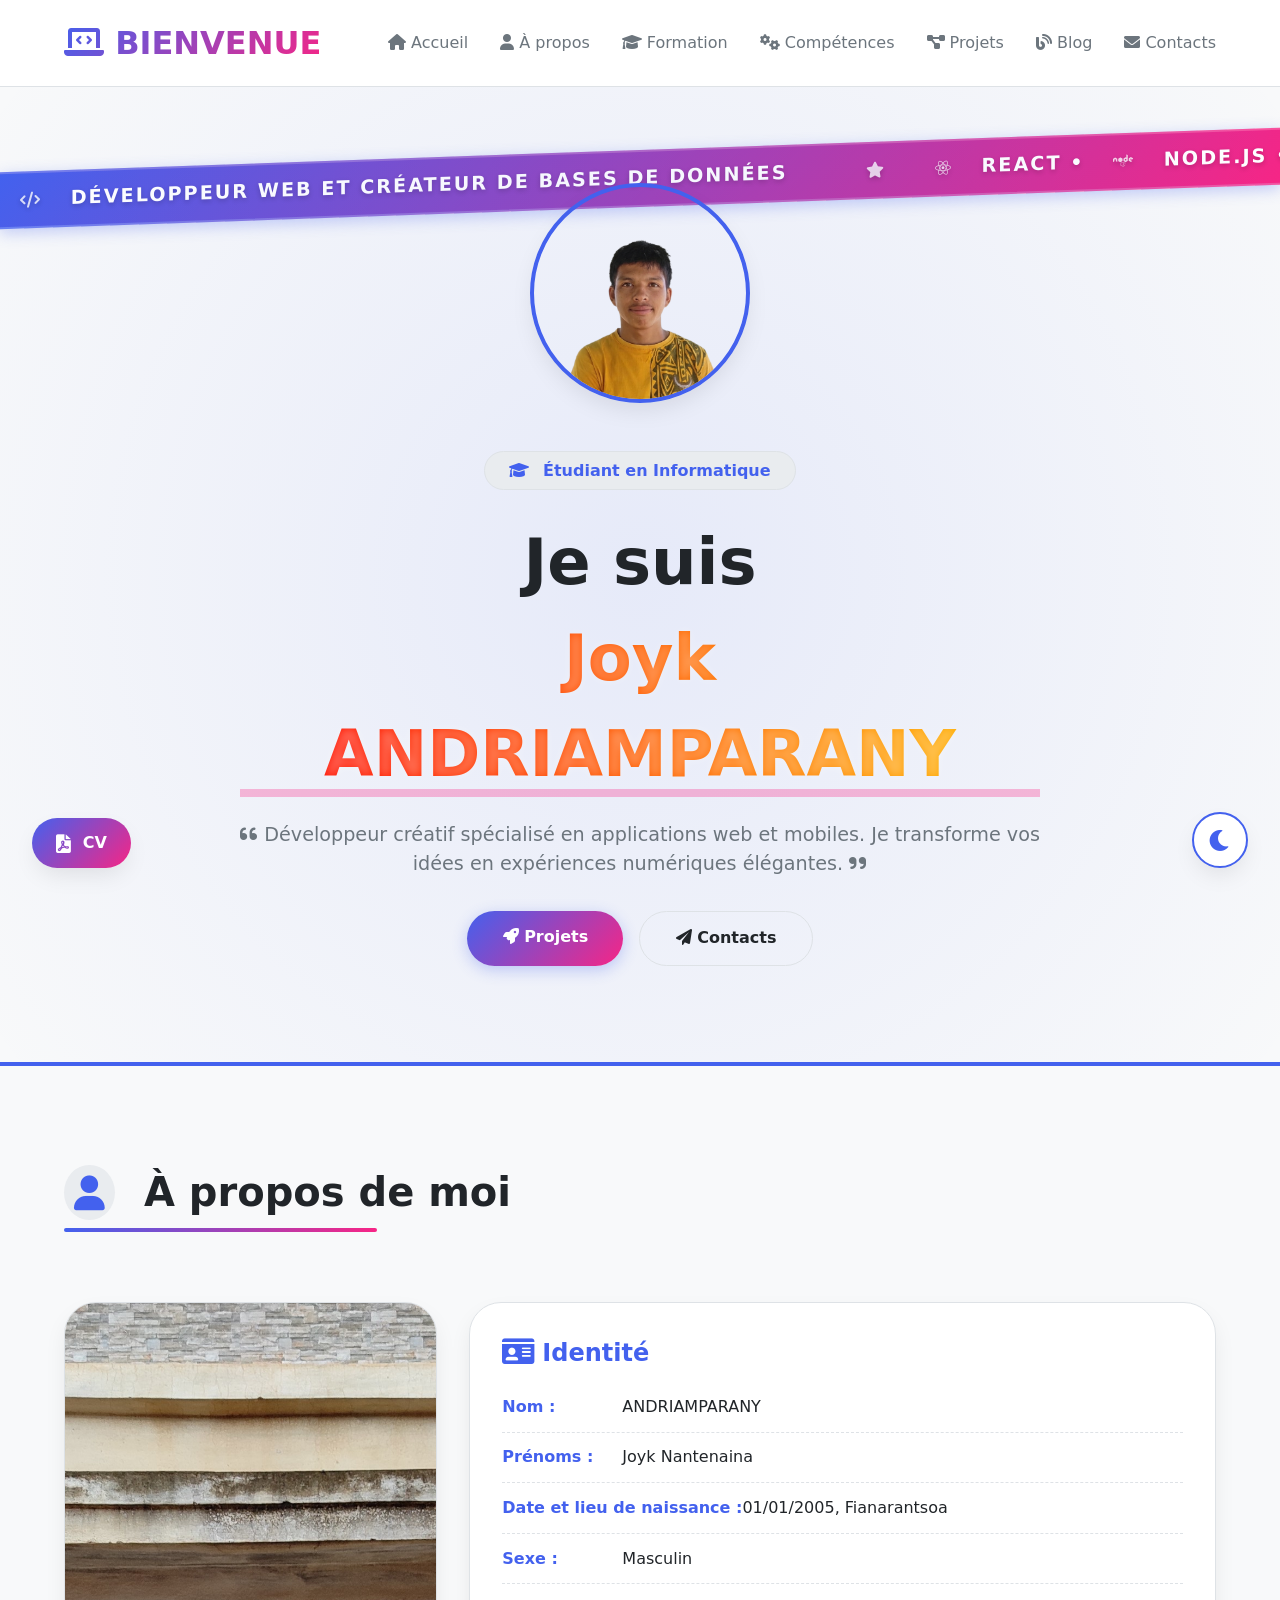
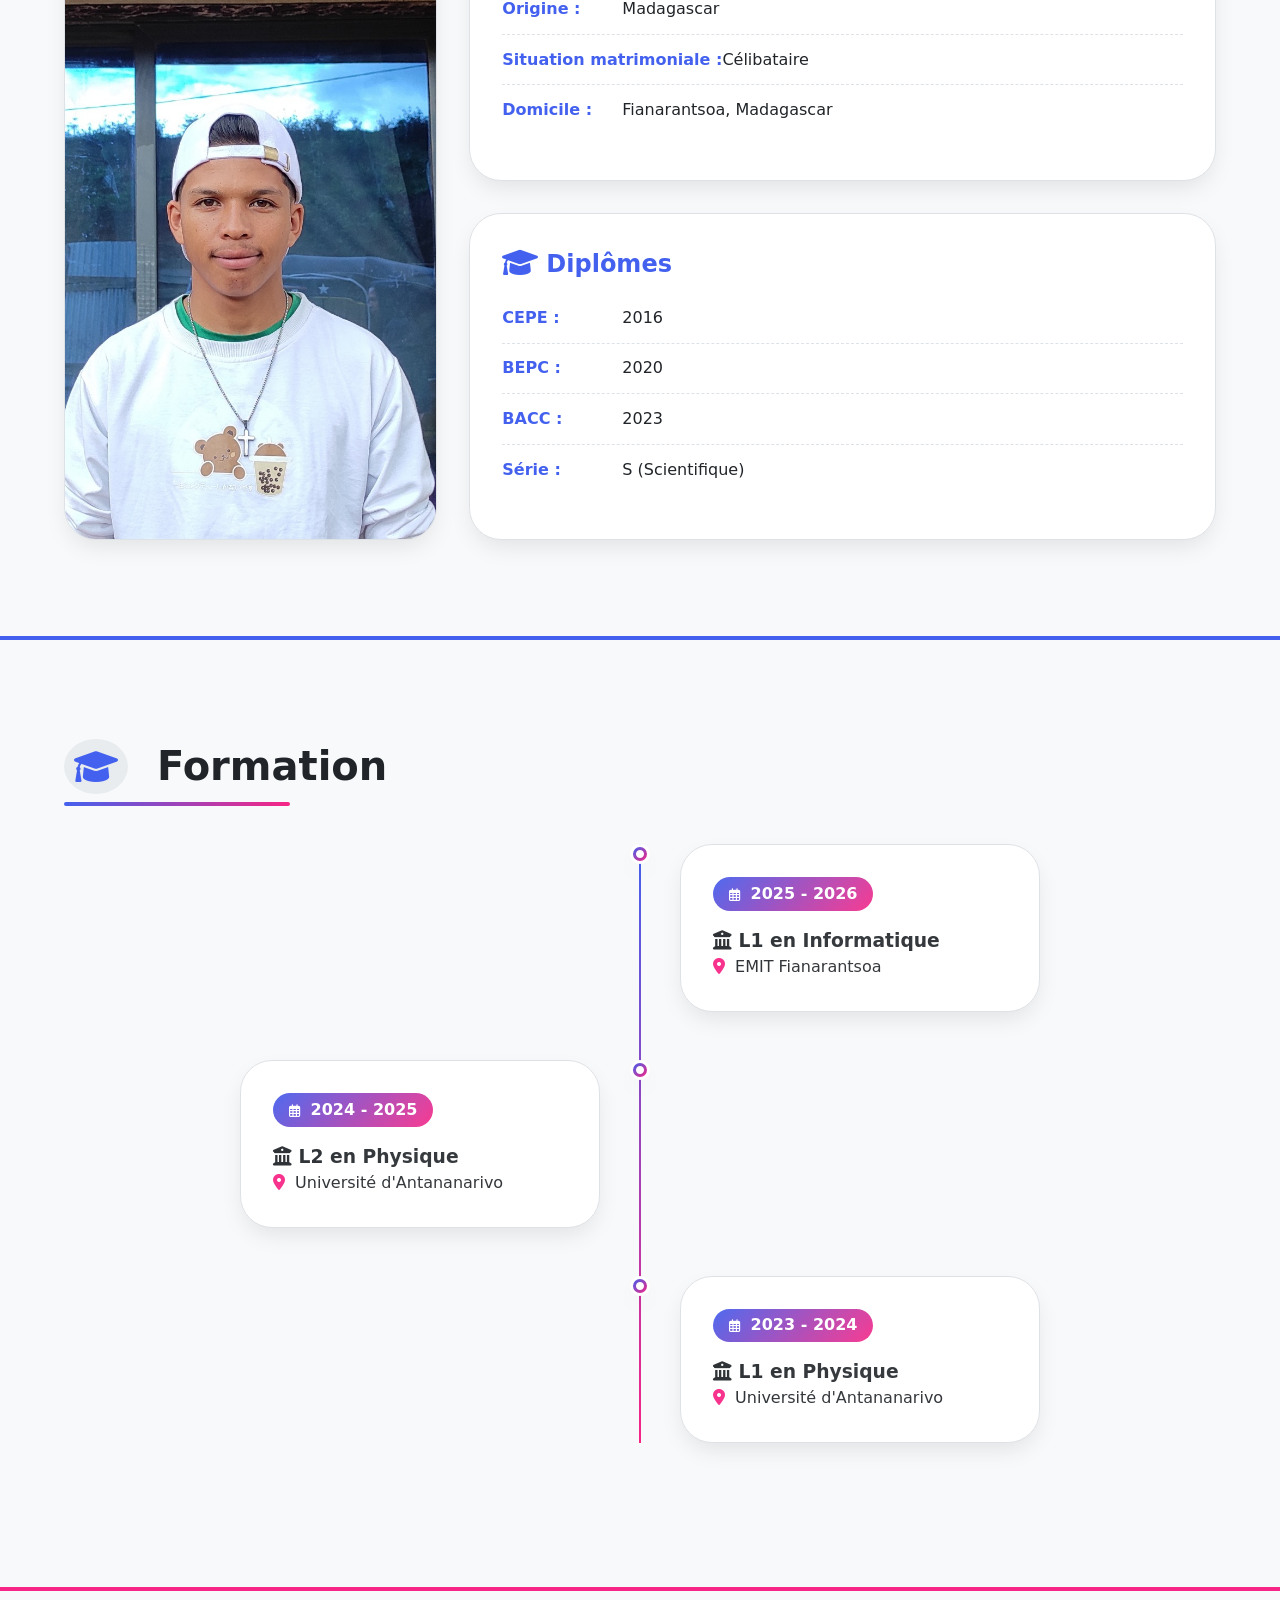
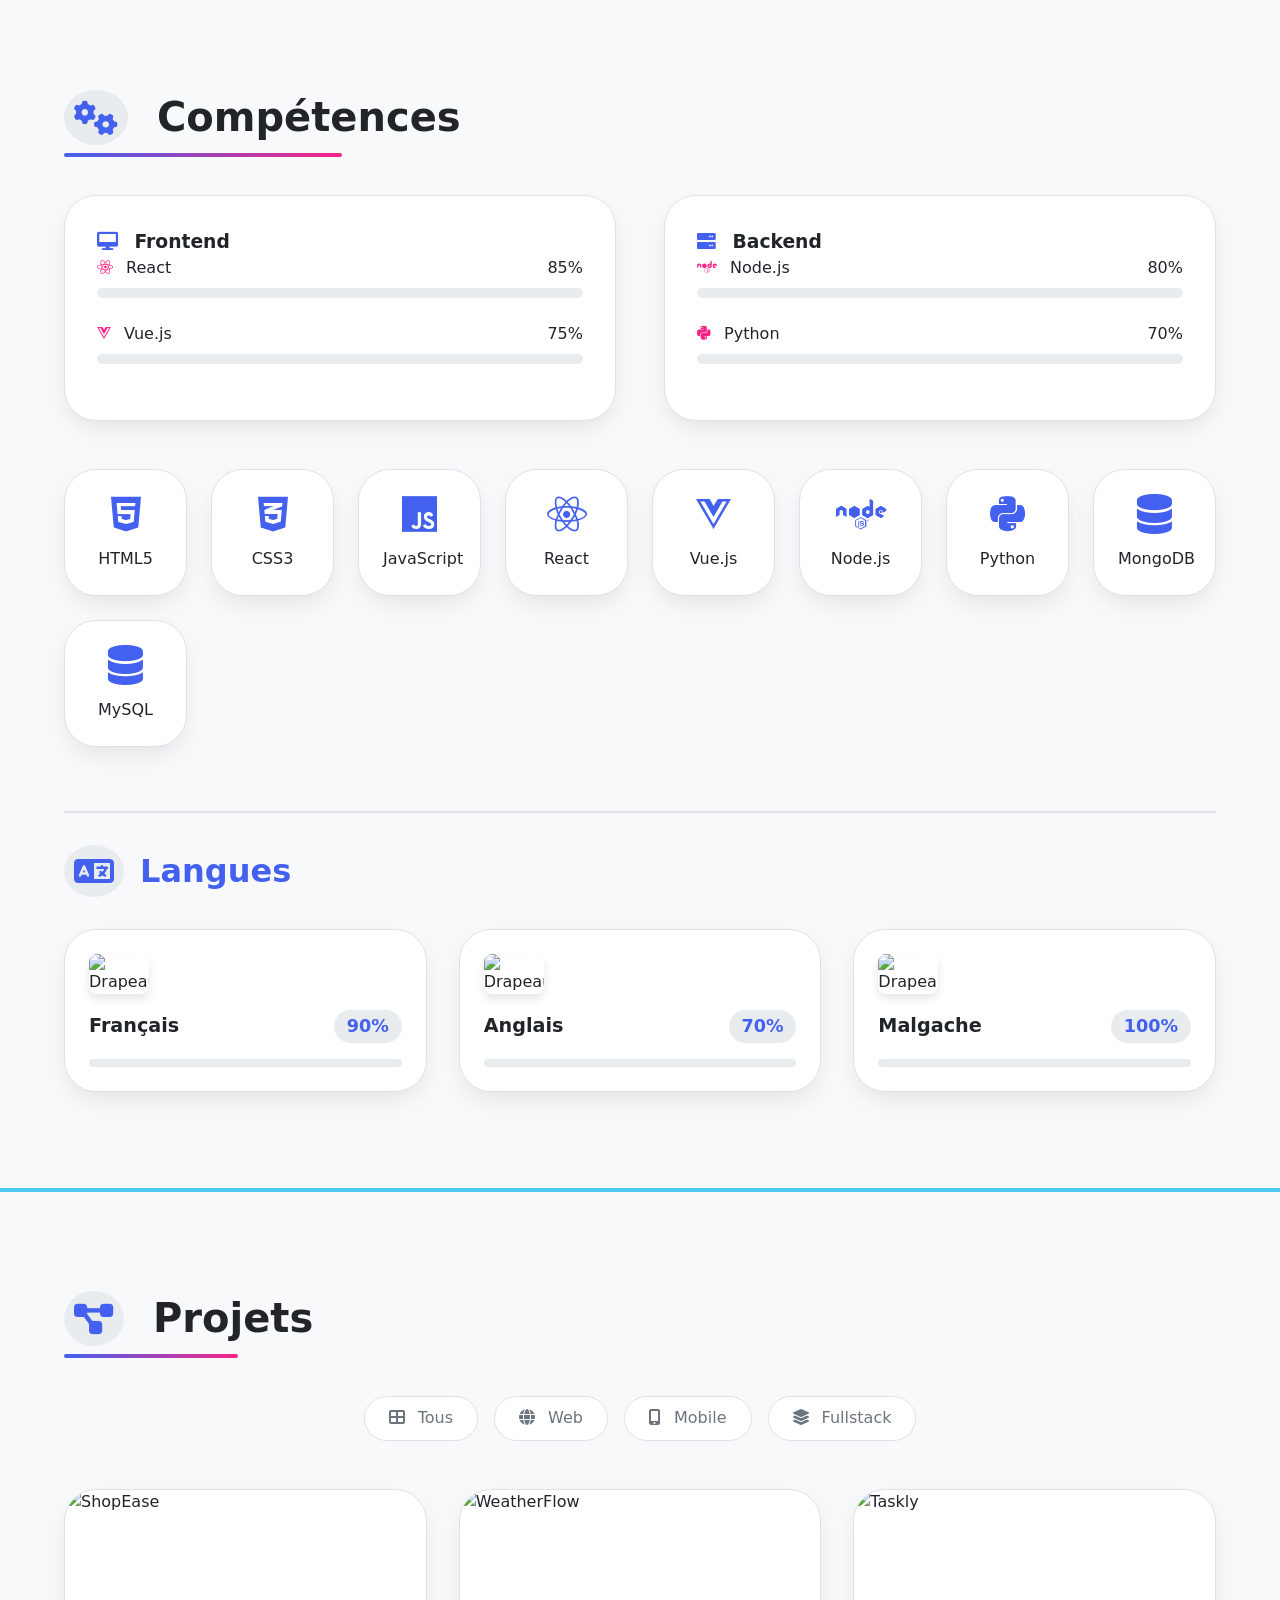
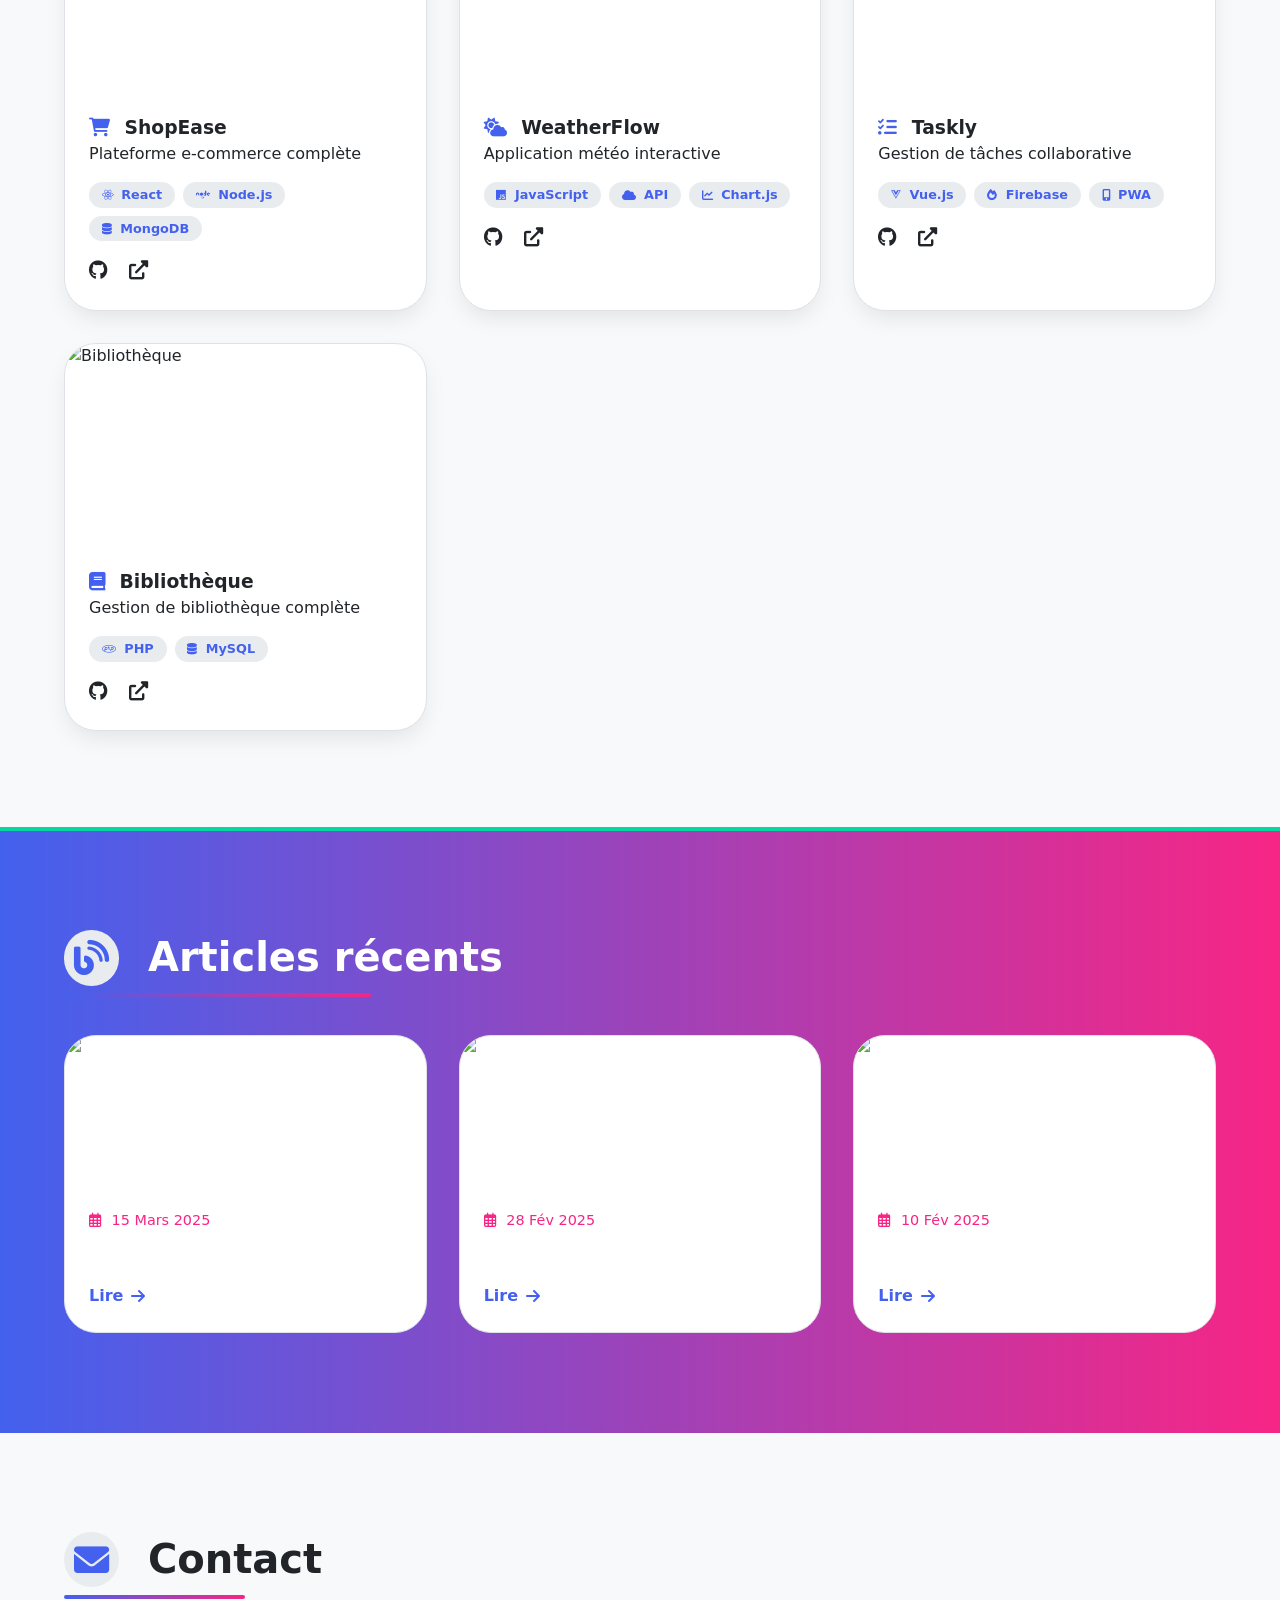
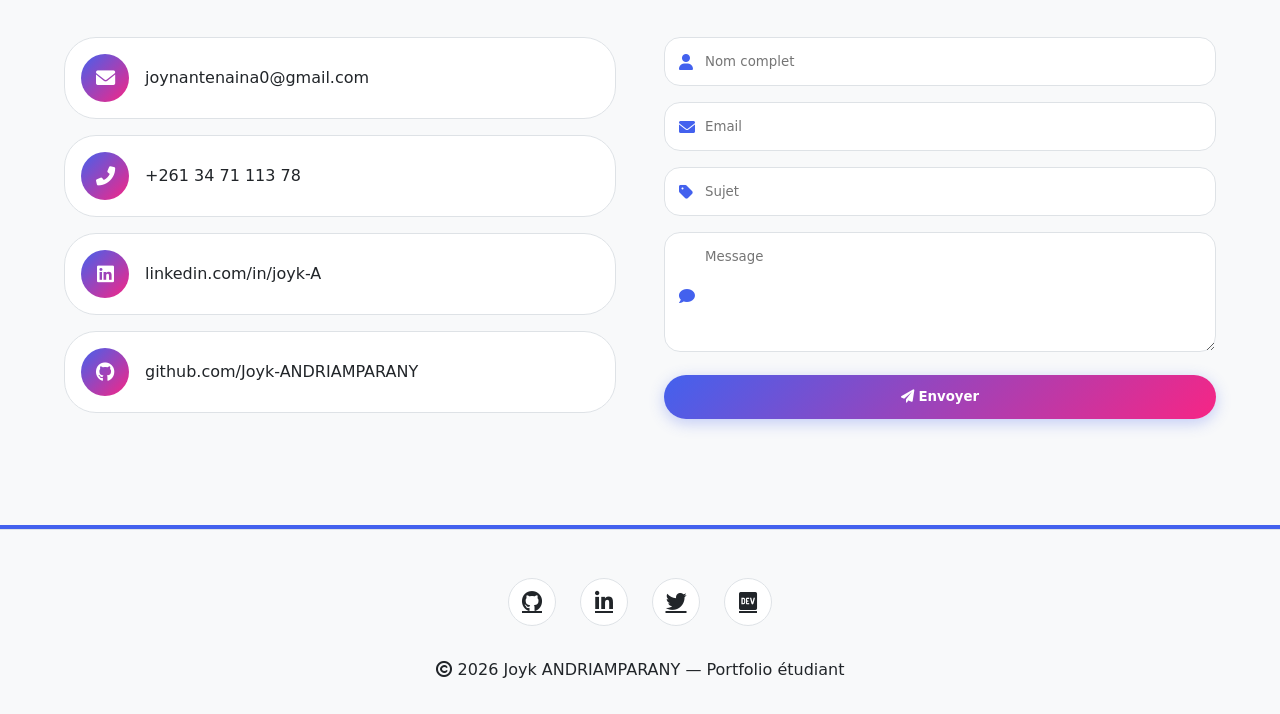
==== index.html @ 1bd010dc "Premier commit de mon portfolio" ====
<!DOCTYPE html>
<html lang="fr">
<head>
    <meta charset="UTF-8">
    <meta name="viewport" content="width=device-width, initial-scale=1.0">
    <title>Joyk.ANDRIAMPARANY · Portfolio moderne</title>
    <!-- Font Awesome 6 -->
    <link rel="stylesheet" href="https://cdnjs.cloudflare.com/ajax/libs/font-awesome/6.0.0-beta3/css/all.min.css">
    <!-- CSS principal -->
    <link rel="stylesheet" href="style.css">
</head>
<body>
    <!-- BANDE DÉFILANTE -->
    <div class="scrolling-banner">
        <div class="scrolling-content">
            <span><i class="fas fa-code"></i> DÉVELOPPEUR WEB ET CRÉATEUR DE BASES DE DONNÉES</span>
            <i class="fas fa-star"></i>
            <span><i class="fab fa-react"></i> REACT • <i class="fab fa-node"></i> NODE.JS • <i class="fab fa-python"></i> PYTHON • <i class="fas fa-database"></i> MYSQL</span>
            <i class="fas fa-star"></i>
            <span><i class="fas fa-database"></i> MONGODB • <i class="fab fa-node"></i> EXPRESS • <i class="fab fa-vuejs"></i> VUE.JS • <i class="fab fa-docker"></i> DOCKER</span>
            <i class="fas fa-star"></i>
        </div>
    </div>

    <!-- Theme toggle (CSS pure) -->
    <div class="theme-toggle-container">
        <input type="checkbox" id="themeToggle" class="theme-toggle-checkbox">
        <label for="themeToggle" class="theme-toggle">
            <i class="fas fa-moon"></i>
            <i class="fas fa-sun"></i>
        </label>
    </div>
    
    <!-- Bouton CV -->
    <a href="#" class="cv-download">
        <i class="fas fa-file-pdf"></i> CV
    </a>

    <!-- Navigation avec menu burger CSS pure -->
    <nav class="navbar">
        <div class="container nav-container">
            <span class="logo"><i class="fas fa-laptop-code"></i> BIENVENUE </span>
            
            <div class="menu-toggle-container">
                <input type="checkbox" id="menuToggle" class="menu-toggle-checkbox">
                <label for="menuToggle" class="menu-toggle">
                    <i class="fas fa-bars"></i>
                    <i class="fas fa-times"></i>
                </label>
                <div class="nav-links">
                    <a href="#accueil" class="nav-link"><i class="fas fa-home"></i> Accueil</a>
                    <a href="#a-propos" class="nav-link"><i class="fas fa-user"></i> À propos</a>
                    <a href="#formation" class="nav-link"><i class="fas fa-graduation-cap"></i> Formation</a>
                    <a href="#competences" class="nav-link"><i class="fas fa-cogs"></i> Compétences</a>
                    <a href="#projets" class="nav-link"><i class="fas fa-project-diagram"></i> Projets</a>
                    <a href="#blog" class="nav-link"><i class="fas fa-blog"></i> Blog</a>
                    <a href="#contact" class="nav-link"><i class="fas fa-envelope"></i> Contacts</a>
                </div>
            </div>
        </div>
    </nav>

    <main>
        <!-- HERO -->
        <section id="accueil" class="hero">
            <div class="container">
                <div class="hero-content">
                    <div class="hero-avatar static-avatar">
                        <div class="avatar-img">
                            <img src="images/profil.png" alt="Photo profil">
                        </div>
                    </div>
                    
                    <span class="hero-badge">
                        <i class="fas fa-graduation-cap"></i> Étudiant en Informatique
                    </span>
                    
                    <h1 class="hero-title static-title">
                        Je suis <span class="hero-highlight name-animation">Joyk ANDRIAMPARANY</span>
                    </h1>
                    
                    <p class="hero-desc"><i class="fas fa-quote-left"></i> Développeur créatif spécialisé en applications web et mobiles. Je transforme vos idées en expériences numériques élégantes. <i class="fas fa-quote-right"></i></p>
                    
                    <div class="hero-cta">
                        <a href="#projets" class="btn btn-primary"><i class="fas fa-rocket"></i> Projets</a>
                        <a href="#contact" class="btn btn-outline"><i class="fas fa-paper-plane"></i> Contacts</a>
                    </div>
                </div>
            </div>
        </section>

        <!-- À PROPOS DE MOI - AVEC IMAGE À GAUCHE -->
        <section id="a-propos">
            <div class="container">
                <h2 class="section-title">
                    <i class="fas fa-user"></i> À propos de moi
                </h2>
                
                <div class="about-container">
                    <!-- Colonne image -->
                    <div class="about-image-col">
                        <div class="about-image-card">
                            <img src="images/profil1.jpg" alt="Photo de Joyk" class="about-img">
                            <div class="about-image-overlay">
                                <span><i class="fas fa-camera"></i> Joyk ANDRIAMPARANY</span>
                            </div>
                        </div>
                    </div>
                    
                    <!-- Colonne informations (deux cartes) -->
                    <div class="about-info-col">
                        <!-- Carte d'identité -->
                        <div class="about-card">
                            <h3><i class="fas fa-id-card"></i> Identité</h3>
                            <ul class="about-list">
                                <li><strong>Nom :</strong> ANDRIAMPARANY</li>
                                <li><strong>Prénoms :</strong> Joyk Nantenaina</li>
                                <li><strong>Date et lieu de naissance :</strong> 01/01/2005, Fianarantsoa</li>
                                <li><strong>Sexe :</strong> Masculin</li>
                                <li><strong>Origine :</strong> Madagascar</li>
                                <li><strong>Situation matrimoniale :</strong> Célibataire</li>
                                <li><strong>Domicile :</strong> Fianarantsoa, Madagascar</li>
                            </ul>
                        </div>
                        
                        <!-- Carte diplômes -->
                        <div class="about-card">
                            <h3><i class="fas fa-graduation-cap"></i> Diplômes</h3>
                            <ul class="about-list">
                                <li><strong>CEPE :</strong> 2016</li>
                                <li><strong>BEPC :</strong> 2020</li>
                                <li><strong>BACC :</strong> 2023</li>
                                <li><strong>Série :</strong> S (Scientifique)</li>
                            </ul>
                        </div>
                    </div>
                </div>
            </div>
        </section>

        <!-- FORMATION -->
        <section id="formation">
            <div class="container">
                <h2 class="section-title">
                    <i class="fas fa-graduation-cap"></i> Formation
                </h2>
                
                <div class="timeline">
                    <div class="timeline-item">
                        <div class="timeline-dot"><i class="fas fa-circle"></i></div>
                        <div class="timeline-content">
                            <span class="timeline-date"><i class="far fa-calendar-alt"></i> 2025 - 2026</span>
                            <h3><i class="fas fa-university"></i> L1 en Informatique</h3>
                            <p class="timeline-location"><i class="fas fa-map-marker-alt"></i> EMIT Fianarantsoa</p>
                        </div>
                    </div>
                    
                    <div class="timeline-item">
                        <div class="timeline-dot"><i class="fas fa-circle"></i></div>
                        <div class="timeline-content">
                            <span class="timeline-date"><i class="far fa-calendar-alt"></i> 2024 - 2025</span>
                            <h3><i class="fas fa-university"></i> L2 en Physique</h3>
                            <p class="timeline-location"><i class="fas fa-map-marker-alt"></i> Université d'Antananarivo</p>
                        </div>
                    </div>
                    
                    <div class="timeline-item">
                        <div class="timeline-dot"><i class="fas fa-circle"></i></div>
                        <div class="timeline-content">
                            <span class="timeline-date"><i class="far fa-calendar-alt"></i> 2023 - 2024</span>
                            <h3><i class="fas fa-university"></i> L1 en Physique</h3>
                            <p class="timeline-location"><i class="fas fa-map-marker-alt"></i> Université d'Antananarivo</p>
                        </div>
                    </div>
                </div>
            </div>
        </section>

        <!-- COMPÉTENCES -->
        <section id="competences">
            <div class="container">
                <h2 class="section-title">
                    <i class="fas fa-cogs"></i> Compétences
                </h2>
                
                <div class="skills-container">
                    <div class="skill-category">
                        <h3><i class="fas fa-desktop"></i> Frontend</h3>
                        <div class="skill-item">
                            <div class="skill-info">
                                <span><i class="fab fa-react"></i> React</span>
                                <span>85%</span>
                            </div>
                            <div class="progress-bar">
                                <div class="progress" data-width="85%"></div>
                            </div>
                        </div>
                        <div class="skill-item">
                            <div class="skill-info">
                                <span><i class="fab fa-vuejs"></i> Vue.js</span>
                                <span>75%</span>
                            </div>
                            <div class="progress-bar">
                                <div class="progress" data-width="75%"></div>
                            </div>
                        </div>
                    </div>
                    
                    <div class="skill-category">
                        <h3><i class="fas fa-server"></i> Backend</h3>
                        <div class="skill-item">
                            <div class="skill-info">
                                <span><i class="fab fa-node"></i> Node.js</span>
                                <span>80%</span>
                            </div>
                            <div class="progress-bar">
                                <div class="progress" data-width="80%"></div>
                            </div>
                        </div>
                        <div class="skill-item">
                            <div class="skill-info">
                                <span><i class="fab fa-python"></i> Python</span>
                                <span>70%</span>
                            </div>
                            <div class="progress-bar">
                                <div class="progress" data-width="70%"></div>
                            </div>
                        </div>
                    </div>
                </div>
                
                <div class="skills-grid">
                    <div class="skill-card"><i class="fab fa-html5 skill-icon"></i><div>HTML5</div></div>
                    <div class="skill-card"><i class="fab fa-css3-alt skill-icon"></i><div>CSS3</div></div>
                    <div class="skill-card"><i class="fab fa-js skill-icon"></i><div>JavaScript</div></div>
                    <div class="skill-card"><i class="fab fa-react skill-icon"></i><div>React</div></div>
                    <div class="skill-card"><i class="fab fa-vuejs skill-icon"></i><div>Vue.js</div></div>
                    <div class="skill-card"><i class="fab fa-node skill-icon"></i><div>Node.js</div></div>
                    <div class="skill-card"><i class="fab fa-python skill-icon"></i><div>Python</div></div>
                    <div class="skill-card"><i class="fas fa-database skill-icon"></i><div>MongoDB</div></div>
                    <div class="skill-card"><i class="fas fa-database skill-icon"></i><div>MySQL</div></div>
                </div>

                <!-- SECTION LANGUES AVEC DRAPEAUX -->
                <div class="languages-section">
                    <h3 class="languages-title">
                        <i class="fas fa-language"></i> Langues
                    </h3>
                    
                    <div class="languages-grid">
                        <!-- Français -->
                        <div class="language-card">
                            <div class="flag-container">
                                <img src="https://flagcdn.com/w320/fr.png" alt="Drapeau français" class="flag-icon">
                            </div>
                            <div class="language-info">
                                <span class="language-name">Français</span>
                                <span class="language-level">90%</span>
                            </div>
                            <div class="progress-bar language-progress">
                                <div class="progress" data-width="90%"></div>
                            </div>
                        </div>

                        <!-- Anglais -->
                        <div class="language-card">
                            <div class="flag-container">
                                <img src="https://flagcdn.com/w320/gb.png" alt="Drapeau anglais" class="flag-icon">
                            </div>
                            <div class="language-info">
                                <span class="language-name">Anglais</span>
                                <span class="language-level">70%</span>
                            </div>
                            <div class="progress-bar language-progress">
                                <div class="progress" data-width="70%"></div>
                            </div>
                        </div>

                        <!-- Malagasy -->
                        <div class="language-card">
                            <div class="flag-container">
                                <img src="https://flagcdn.com/w320/mg.png" alt="Drapeau malgache" class="flag-icon">
                            </div>
                            <div class="language-info">
                                <span class="language-name">Malgache</span>
                                <span class="language-level">100%</span>
                            </div>
                            <div class="progress-bar language-progress">
                                <div class="progress" data-width="100%"></div>
                            </div>
                        </div>
                    </div>
                </div>
            </div>
        </section>

        <!-- PROJETS - Version avec filtres CSS -->
        <section id="projets">
            <div class="container">
                <h2 class="section-title">
                    <i class="fas fa-project-diagram"></i> Projets
                </h2>
                
                <!-- Filtres CSS avec radio buttons -->
                <div class="filter-container">
                    <input type="radio" name="filter" id="filter-all" class="filter-radio" checked>
                    <label for="filter-all" class="filter-btn"><i class="fas fa-th-large"></i> Tous</label>
                    
                    <input type="radio" name="filter" id="filter-web" class="filter-radio">
                    <label for="filter-web" class="filter-btn"><i class="fas fa-globe"></i> Web</label>
                    
                    <input type="radio" name="filter" id="filter-mobile" class="filter-radio">
                    <label for="filter-mobile" class="filter-btn"><i class="fas fa-mobile-alt"></i> Mobile</label>
                    
                    <input type="radio" name="filter" id="filter-fullstack" class="filter-radio">
                    <label for="filter-fullstack" class="filter-btn"><i class="fas fa-layer-group"></i> Fullstack</label>
                </div>
                
                <div class="projects-grid">
                    <!-- Projet 1 - ShopEase (fullstack) -->
                    <div class="project-card" data-category="web fullstack">
                        <div class="project-img">
                            <img src="https://images.unsplash.com/photo-1472851294608-062f824d29cc?ixlib=rb-1.2.1&auto=format&fit=crop&w=1350&q=80" alt="ShopEase">
                            <div class="project-img-overlay">
                                <span class="project-overlay-text"><i class="fas fa-rocket"></i> Fullstack</span>
                            </div>
                        </div>
                        <div class="project-content">
                            <h3><i class="fas fa-shopping-cart"></i> ShopEase</h3>
                            <p>Plateforme e-commerce complète</p>
                            <div class="project-tech">
                                <span class="tech-tag"><i class="fab fa-react"></i> React</span>
                                <span class="tech-tag"><i class="fab fa-node"></i> Node.js</span>
                                <span class="tech-tag"><i class="fas fa-database"></i> MongoDB</span>
                            </div>
                            <div class="project-links">
                                <a href="#"><i class="fab fa-github"></i></a>
                                <a href="#"><i class="fas fa-external-link-alt"></i></a>
                            </div>
                        </div>
                    </div>
                    
                    <!-- Projet 2 - WeatherFlow (web) -->
                    <div class="project-card" data-category="web">
                        <div class="project-img">
                            <img src="https://images.unsplash.com/photo-1592210454359-9043f067919b?ixlib=rb-1.2.1&auto=format&fit=crop&w=1350&q=80" alt="WeatherFlow">
                            <div class="project-img-overlay">
                                <span class="project-overlay-text"><i class="fas fa-cloud-sun"></i> Dashboard</span>
                            </div>
                        </div>
                        <div class="project-content">
                            <h3><i class="fas fa-cloud-sun"></i> WeatherFlow</h3>
                            <p>Application météo interactive</p>
                            <div class="project-tech">
                                <span class="tech-tag"><i class="fab fa-js"></i> JavaScript</span>
                                <span class="tech-tag"><i class="fas fa-cloud"></i> API</span>
                                <span class="tech-tag"><i class="fas fa-chart-line"></i> Chart.js</span>
                            </div>
                            <div class="project-links">
                                <a href="#"><i class="fab fa-github"></i></a>
                                <a href="#"><i class="fas fa-external-link-alt"></i></a>
                            </div>
                        </div>
                    </div>
                    
                    <!-- Projet 3 - Taskly (mobile fullstack) -->
                    <div class="project-card" data-category="mobile fullstack">
                        <div class="project-img">
                            <img src="https://images.unsplash.com/photo-1484480974693-6ca0a78fb36b?ixlib=rb-1.2.1&auto=format&fit=crop&w=1350&q=80" alt="Taskly">
                            <div class="project-img-overlay">
                                <span class="project-overlay-text"><i class="fas fa-mobile-alt"></i> Mobile</span>
                            </div>
                        </div>
                        <div class="project-content">
                            <h3><i class="fas fa-tasks"></i> Taskly</h3>
                            <p>Gestion de tâches collaborative</p>
                            <div class="project-tech">
                                <span class="tech-tag"><i class="fab fa-vuejs"></i> Vue.js</span>
                                <span class="tech-tag"><i class="fas fa-fire"></i> Firebase</span>
                                <span class="tech-tag"><i class="fas fa-mobile-alt"></i> PWA</span>
                            </div>
                            <div class="project-links">
                                <a href="#"><i class="fab fa-github"></i></a>
                                <a href="#"><i class="fas fa-external-link-alt"></i></a>
                            </div>
                        </div>
                    </div>
                    
                    <!-- Projet 4 - Bibliothèque (web fullstack) -->
                    <div class="project-card" data-category="web fullstack">
                        <div class="project-img">
                            <img src="https://images.unsplash.com/photo-1507842217343-583bb7270b66?ixlib=rb-1.2.1&auto=format&fit=crop&w=1350&q=80" alt="Bibliothèque">
                            <div class="project-img-overlay">
                                <span class="project-overlay-text"><i class="fas fa-book"></i> Fullstack</span>
                            </div>
                        </div>
                        <div class="project-content">
                            <h3><i class="fas fa-book"></i> Bibliothèque</h3>
                            <p>Gestion de bibliothèque complète</p>
                            <div class="project-tech">
                                <span class="tech-tag"><i class="fab fa-php"></i> PHP</span>
                                <span class="tech-tag"><i class="fas fa-database"></i> MySQL</span>
                            </div>
                            <div class="project-links">
                                <a href="#"><i class="fab fa-github"></i></a>
                                <a href="#"><i class="fas fa-external-link-alt"></i></a>
                            </div>
                        </div>
                    </div>
                </div>
            </div>
        </section>

        <!-- BLOG -->
        <section id="blog">
            <div class="container">
                <h2 class="section-title">
                    <i class="fas fa-blog"></i> Articles récents
                </h2>
                
                <div class="blog-grid">
                    <div class="blog-card">
                        <div class="blog-img">
                            <img src="https://images.unsplash.com/photo-1633356122544-f134324a6cee?ixlib=rb-1.2.1&auto=format&fit=crop&w=1350&q=80" alt="React">
                        </div>
                        <div class="blog-content">
                            <div class="blog-date"><i class="far fa-calendar-alt"></i> 15 Mars 2025</div>
                            <h3><i class="fab fa-react"></i> Hooks React</h3>
                            <a href="#" class="blog-link">Lire <i class="fas fa-arrow-right"></i></a>
                        </div>
                    </div>
                    
                    <div class="blog-card">
                        <div class="blog-img">
                            <img src="https://images.unsplash.com/photo-1558494949-ef010cbdcc31?ixlib=rb-1.2.1&auto=format&fit=crop&w=1350&q=80" alt="Microservices">
                        </div>
                        <div class="blog-content">
                            <div class="blog-date"><i class="far fa-calendar-alt"></i> 28 Fév 2025</div>
                            <h3><i class="fas fa-network-wired"></i> Microservices</h3>
                            <a href="#" class="blog-link">Lire <i class="fas fa-arrow-right"></i></a>
                        </div>
                    </div>
                    
                    <div class="blog-card">
                        <div class="blog-img">
                            <img src="https://images.unsplash.com/photo-1605745341112-85968b19335b?ixlib=rb-1.2.1&auto=format&fit=crop&w=1350&q=80" alt="Docker">
                        </div>
                        <div class="blog-content">
                            <div class="blog-date"><i class="far fa-calendar-alt"></i> 10 Fév 2025</div>
                            <h3><i class="fab fa-docker"></i> Docker</h3>
                            <a href="#" class="blog-link">Lire <i class="fas fa-arrow-right"></i></a>
                        </div>
                    </div>
                </div>
            </div>
        </section>

        <!-- CONTACT -->
        <section id="contact">
            <div class="container">
                <h2 class="section-title">
                    <i class="fas fa-envelope"></i> Contact
                </h2>
                
                <div class="contact-grid">
                    <div class="contact-info">
                        <div class="contact-item">
                            <div class="contact-icon"><i class="fas fa-envelope"></i></div>
                            <span>joynantenaina0@gmail.com</span>
                        </div>
                        <div class="contact-item">
                            <div class="contact-icon"><i class="fas fa-phone-alt"></i></div>
                            <span>+261 34 71 113 78</span>
                        </div>
                        <div class="contact-item">
                            <div class="contact-icon"><i class="fab fa-linkedin"></i></div>
                            <span>linkedin.com/in/joyk-A</span>
                        </div>
                        <div class="contact-item">
                            <div class="contact-icon"><i class="fab fa-github"></i></div>
                            <span>github.com/Joyk-ANDRIAMPARANY</span>
                        </div>
                    </div>
                    
                    <form class="contact-form">
                        <div class="input-group">
                            <i class="fas fa-user"></i>
                            <input type="text" placeholder="Nom complet">
                        </div>
                        <div class="input-group">
                            <i class="fas fa-envelope"></i>
                            <input type="email" placeholder="Email">
                        </div>
                        <div class="input-group">
                            <i class="fas fa-tag"></i>
                            <input type="text" placeholder="Sujet">
                        </div>
                        <div class="input-group">
                            <i class="fas fa-comment"></i>
                            <textarea placeholder="Message"></textarea>
                        </div>
                        <button class="btn btn-primary"><i class="fas fa-paper-plane"></i> Envoyer</button>
                    </form>
                </div>
            </div>
        </section>
    </main>

    <footer class="footer">
        <div class="container">
            <div class="social-links">
                <a href="#"><i class="fab fa-github"></i></a>
                <a href="#"><i class="fab fa-linkedin-in"></i></a>
                <a href="#"><i class="fab fa-twitter"></i></a>
                <a href="#"><i class="fab fa-dev"></i></a>
            </div>
            <p><i class="far fa-copyright"></i> 2026 Joyk ANDRIAMPARANY — Portfolio étudiant</p>
        </div>
    </footer>
</body>
</html>
---- style.css ----
/* ===== RESET & VARIABLES - 4 COULEURS PRINCIPALES ===== */
* {
    margin: 0;
    padding: 0;
    box-sizing: border-box;
    font-family: 'Inter', system-ui, -apple-system, 'Segoe UI', Roboto, sans-serif;
}

:root {
    /* Mode clair - 4 couleurs */
    --primary: #4361ee;
    --secondary: #f72585;
    --accent: #4cc9f0;
    --success: #06d6a0;
    
    --bg: #f8f9fa;
    --surface: #ffffff;
    --surface-alt: #e9ecef;
    --text-primary: #212529;
    --text-secondary: #6c757d;
    --border: #dee2e6;
    --shadow: 0 10px 25px -5px rgba(0,0,0,0.1);
    --glow: 0 0 0 3px rgba(67, 97, 238, 0.2);
    
    /* Variables pour animations */
    --neon-glow: 0 0 10px var(--primary), 0 0 20px var(--primary), 0 0 30px var(--primary);
    --gradient-1: linear-gradient(45deg, #ff6b6b, #4ecdc4);
    --gradient-2: linear-gradient(45deg, #a8e6cf, #d4a5a5);
}

/* Mode sombre via checkbox */
body:has(#themeToggle:checked) {
    --primary: #4895ef;
    --secondary: #f15bb5;
    --accent: #4cc9f0;
    --success: #06d6a0;
    
    --bg: #121212;
    --surface: #1e1e1e;
    --surface-alt: #2d2d2d;
    --text-primary: #f8f9fa;
    --text-secondary: #adb5bd;
    --border: #333333;
    --shadow: 0 10px 25px -5px rgba(0,0,0,0.5);
}

html {
    scroll-behavior: smooth;
}

body {
    background-color: var(--bg);
    color: var(--text-primary);
    line-height: 1.5;
    transition: background-color 0.3s, color 0.3s;
    overflow-x: hidden;
}

.container {
    max-width: 1200px;
    margin: 0 auto;
    padding: 0 1.5rem;
    position: relative;
    z-index: 2;
}

/* ===== ANIMATIONS ===== */

@keyframes glitch {
    0%, 100% { transform: translate(0); }
    20% { transform: translate(-2px, 2px); }
    40% { transform: translate(-2px, -2px); }
    60% { transform: translate(2px, 2px); }
    80% { transform: translate(2px, -2px); }
}

.name-animation:hover {
    animation: glitch 0.3s ease-in-out infinite, rainbow 1s linear infinite;
}

@keyframes neonPulse {
    0%, 100% { box-shadow: 0 0 5px var(--primary), 0 0 10px var(--primary); }
    50% { box-shadow: 0 0 20px var(--primary), 0 0 40px var(--primary), 0 0 60px var(--primary); }
}

.btn-primary, .cv-download {
    animation: pulse 2s ease-in-out infinite, neonPulse 2s ease-in-out infinite;
}

@keyframes wave {
    0%, 100% { transform: rotate(0deg); }
    25% { transform: rotate(10deg); }
    75% { transform: rotate(-10deg); }
}

.hero-badge i, .section-title i {
    animation: wave 2s ease-in-out infinite;
    display: inline-block;
}

@keyframes bounce {
    0%, 100% { transform: translateY(0); }
    50% { transform: translateY(-10px); }
}

.project-card:hover .project-overlay-text i {
    animation: bounce 0.5s ease-in-out infinite;
}

@keyframes spin3D {
    0% { transform: perspective(400px) rotateY(0deg); }
    100% { transform: perspective(400px) rotateY(360deg); }
}

.skill-card:hover {
    animation: spin3D 0.8s ease-in-out;
}

@keyframes shake {
    0%, 100% { transform: translateX(0); }
    10%, 30%, 50%, 70%, 90% { transform: translateX(-5px); }
    20%, 40%, 60%, 80% { transform: translateX(5px); }
}

.contact-item:hover {
    animation: shake 0.5s ease-in-out;
}

@keyframes flip {
    0% { transform: perspective(400px) rotateX(0deg); }
    100% { transform: perspective(400px) rotateX(360deg); }
}

.flag-container {
    transition: transform 0.3s ease;
}

.language-card:hover .flag-container {
    animation: flip 0.6s ease-in-out;
}

@keyframes heartbeat {
    0%, 100% { transform: scale(1); }
    25% { transform: scale(1.1); }
    50% { transform: scale(1); }
    75% { transform: scale(1.05); }
}

.social-links a:hover {
    animation: heartbeat 0.6s ease-in-out;
}

@keyframes blink {
    0%, 100% { opacity: 1; }
    50% { opacity: 0.5; }
}

.timeline-dot i {
    animation: pulse 1.5s ease-in-out infinite, blink 1s ease-in-out infinite;
}

@keyframes slideRotate {
    0% { transform: translateX(0) rotate(0deg); }
    50% { transform: translateX(10px) rotate(10deg); }
    100% { transform: translateX(0) rotate(0deg); }
}

.project-links a:hover {
    animation: slideRotate 0.5s ease-in-out;
}

@keyframes colorChange {
    0% { color: var(--primary); }
    25% { color: var(--secondary); }
    50% { color: var(--accent); }
    75% { color: var(--success); }
    100% { color: var(--primary); }
}

.hero-badge:hover i {
    animation: colorChange 2s linear infinite;
}

@keyframes swing {
    0%, 100% { transform: rotate(0deg); }
    20% { transform: rotate(15deg); }
    40% { transform: rotate(-10deg); }
    60% { transform: rotate(5deg); }
    80% { transform: rotate(-5deg); }
}

.logo:hover {
    animation: swing 0.5s ease-in-out;
}

@keyframes zoomPulse {
    0%, 100% { transform: scale(1); }
    50% { transform: scale(1.05); }
}

.blog-card:hover .blog-img img {
    animation: zoomPulse 0.5s ease-in-out infinite;
}

@keyframes borderDance {
    0%, 100% { border-color: var(--primary); }
    25% { border-color: var(--secondary); }
    50% { border-color: var(--accent); }
    75% { border-color: var(--success); }
}

.project-card:hover {
    animation: borderDance 2s linear infinite;
}

/* ===== IMMOBILISATION DE LA PHOTO ET DU LOGO ===== */
.static-avatar {
    animation: none !important;
}

.logo {
    animation: none !important;
}

.hero-title {
    animation: none !important;
    white-space: normal;
}

.hero-title::after {
    display: none;
}

/* ===== THEME TOGGLE (CSS PURE) ===== */
.theme-toggle-container {
    position: fixed;
    bottom: 2rem;
    right: 2rem;
    z-index: 100;
}

.theme-toggle-checkbox {
    display: none;
}

.theme-toggle {
    display: flex;
    align-items: center;
    justify-content: center;
    width: 3.5rem;
    height: 3.5rem;
    border-radius: 50%;
    background: var(--surface);
    border: 2px solid var(--primary);
    cursor: pointer;
    box-shadow: var(--shadow);
    transition: all 0.3s ease;
    position: relative;
    overflow: hidden;
}

.theme-toggle i {
    position: absolute;
    font-size: 1.5rem;
    transition: all 0.3s ease;
}

.theme-toggle .fa-moon {
    opacity: 1;
    transform: rotate(0);
    color: var(--primary);
}

.theme-toggle .fa-sun {
    opacity: 0;
    transform: rotate(90deg);
    color: #ffd700;
}

#themeToggle:checked ~ .theme-toggle .fa-moon {
    opacity: 0;
    transform: rotate(-90deg);
}

#themeToggle:checked ~ .theme-toggle .fa-sun {
    opacity: 1;
    transform: rotate(0);
}

.theme-toggle:hover {
    transform: scale(1.1) rotate(15deg);
    background: var(--primary);
}

.theme-toggle:hover i {
    color: white;
}

/* ===== MENU BURGER (CSS PURE) ===== */
.menu-toggle-container {
    position: relative;
}

.menu-toggle-checkbox {
    display: none;
}

.menu-toggle {
    display: none;
    font-size: 1.8rem;
    color: var(--text-primary);
    cursor: pointer;
    transition: transform 0.3s ease;
    position: relative;
    width: 40px;
    height: 40px;
}

.menu-toggle i {
    position: absolute;
    transition: all 0.3s ease;
}

.menu-toggle .fa-bars {
    opacity: 1;
    transform: rotate(0);
}

.menu-toggle .fa-times {
    opacity: 0;
    transform: rotate(90deg);
}

#menuToggle:checked ~ .menu-toggle .fa-bars {
    opacity: 0;
    transform: rotate(-90deg);
}

#menuToggle:checked ~ .menu-toggle .fa-times {
    opacity: 1;
    transform: rotate(0);
}

/* ===== BANDE DÉFILANTE ===== */
.scrolling-banner {
    position: absolute;
    top: 150px;
    left: 0;
    width: 100%;
    background: linear-gradient(135deg, var(--primary), var(--secondary));
    color: white;
    padding: 12px 0;
    overflow: hidden;
    white-space: nowrap;
    z-index: 1;
    box-shadow: 0 4px 15px rgba(67, 97, 238, 0.3);
    border-top: 2px solid rgba(255,255,255,0.2);
    border-bottom: 2px solid rgba(255,255,255,0.2);
    transform: skewY(-2deg);
}

.scrolling-content {
    display: inline-block;
    animation: scrollBanner 25s linear infinite;
    font-size: 1.2rem;
    font-weight: 700;
    letter-spacing: 2px;
    text-transform: uppercase;
    text-shadow: 0 2px 5px rgba(0,0,0,0.2);
}

.scrolling-content span {
    margin-right: 50px;
    display: inline-block;
    animation: pulse 3s ease-in-out infinite;
}

.scrolling-content i {
    margin: 0 20px;
    color: rgba(255,255,255,0.8);
    font-size: 1rem;
    animation: spin 5s linear infinite;
}

@keyframes scrollBanner {
    0% { transform: translateX(0); }
    100% { transform: translateX(-50%); }
}

/* ===== NAVIGATION ===== */
.navbar {
    padding: 1.2rem 0;
    position: sticky;
    top: 0;
    background: var(--surface);
    z-index: 90;
    border-bottom: 1px solid var(--border);
}

.nav-container {
    display: flex;
    justify-content: space-between;
    align-items: center;
}

.logo {
    font-weight: 800;
    font-size: 2rem;
    background: linear-gradient(135deg, var(--primary), var(--secondary));
    -webkit-background-clip: text;
    background-clip: text;
    color: transparent;
    transition: transform 0.3s ease;
    animation: none !important;
}

.nav-links {
    display: flex;
    gap: 2rem;
}

.nav-links a {
    text-decoration: none;
    color: var(--text-secondary);
    font-weight: 500;
    transition: all 0.3s ease;
    position: relative;
}

.nav-links a:hover {
    color: var(--primary);
    transform: translateY(-2px);
}

.nav-links a::after {
    content: '';
    position: absolute;
    bottom: -4px;
    left: 0;
    width: 0%;
    height: 2px;
    background: linear-gradient(90deg, var(--primary), var(--secondary));
    transition: width 0.3s ease;
}

.nav-links a:hover::after {
    width: 100%;
}

.nav-links a:target {
    color: var(--primary);
}

/* ===== SECTIONS ===== */
section {
    padding: 6rem 0;
    position: relative;
    z-index: 2;
    animation: fadeInUp 0.8s ease-out;
}

#accueil { border-bottom: 4px solid var(--primary); }
#a-propos { border-bottom: 4px solid var(--primary); }
#formation { border-bottom: 4px solid var(--secondary); }
#competences { border-bottom: 4px solid var(--accent); }
#projets { border-bottom: 4px solid var(--success); }
#blog { border-bottom: 4px solid transparent; background: linear-gradient(to right, var(--primary), var(--secondary)); color: white; }
#blog .section-title { color: white; }
#contact { border-bottom: 4px solid var(--primary); }

/* ===== BOUTONS ===== */
.btn {
    display: inline-block;
    padding: 0.9rem 2.2rem;
    border-radius: 999px;
    font-weight: 600;
    text-decoration: none;
    transition: all 0.3s ease;
    border: none;
    cursor: pointer;
    position: relative;
    overflow: hidden;
}

.btn::after {
    content: '';
    position: absolute;
    top: 50%;
    left: 50%;
    width: 0;
    height: 0;
    border-radius: 50%;
    background: rgba(255,255,255,0.3);
    transform: translate(-50%, -50%);
    transition: width 0.6s, height 0.6s;
}

.btn:hover::after {
    width: 300px;
    height: 300px;
}

.btn-primary {
    background: linear-gradient(135deg, var(--primary), var(--secondary));
    color: white;
    box-shadow: 0 4px 15px rgba(67, 97, 238, 0.3);
    animation: pulse 2s ease-in-out infinite, neonPulse 2s ease-in-out infinite;
}

.btn-primary:hover {
    animation: none;
    transform: translateY(-3px) scale(1.05);
    box-shadow: 0 10px 25px rgba(67, 97, 238, 0.4);
}

.btn-outline {
    background: transparent;
    border: 1px solid var(--border);
    color: var(--text-primary);
}

.btn-outline:hover {
    border-color: var(--primary);
    background: var(--surface-alt);
    transform: translateY(-2px);
}

/* ===== HERO ===== */
.hero {
    min-height: 85vh;
    display: flex;
    align-items: center;
    text-align: center;
    position: relative;
    overflow: hidden;
}

.hero::before {
    content: '';
    position: absolute;
    top: -50%;
    left: -50%;
    width: 200%;
    height: 200%;
    background: radial-gradient(circle, var(--primary) 0%, transparent 50%);
    opacity: 0.1;
    animation: rotate 20s linear infinite;
}

@keyframes rotate {
    from { transform: rotate(0deg); }
    to { transform: rotate(360deg); }
}

.hero-content {
    max-width: 800px;
    margin: 0 auto;
    position: relative;
    z-index: 2;
}

.hero-avatar {
    margin-bottom: 2rem;
}

.static-avatar {
    animation: none !important;
}

.avatar-img {
    width: 220px;
    height: 220px;
    border-radius: 50%;
    overflow: hidden;
    border: 4px solid var(--primary);
    box-shadow: var(--shadow);
    transition: transform 0.3s ease;
    margin: 0 auto;
    position: relative;
}

.avatar-img::before {
    content: '';
    position: absolute;
    top: -5px;
    left: -5px;
    right: -5px;
    bottom: -5px;
    border-radius: 50%;
    background: linear-gradient(135deg, var(--primary), var(--secondary));
    opacity: 0;
    transition: opacity 0.3s ease;
    z-index: -1;
}

.avatar-img:hover::before {
    opacity: 1;
    animation: rotate 2s linear infinite;
}

.avatar-img:hover {
    transform: scale(1.05);
}

.avatar-img img {
    width: 100%;
    height: 100%;
    object-fit: cover;
}

.hero-badge {
    display: inline-block;
    background: var(--surface-alt);
    color: var(--primary);
    font-weight: 600;
    padding: 0.4rem 1.5rem;
    border-radius: 999px;
    margin: 1rem 0 1.5rem 0;
    border: 1px solid var(--border);
    transition: all 0.3s ease;
    animation: pulse 3s ease-in-out infinite;
}

.hero-badge:hover {
    transform: translateY(-2px);
    box-shadow: 0 5px 15px rgba(67, 97, 238, 0.2);
}

.hero-badge i {
    margin-right: 8px;
    color: var(--primary);
    animation: wave 2s ease-in-out infinite;
}

.hero-title {
    font-size: clamp(2.5rem, 5vw, 4rem);
    font-weight: 800;
    margin-bottom: 1.2rem;
    animation: none !important;
    white-space: normal;
}

.hero-highlight {
    color: var(--primary);
    position: relative;
    display: inline-block;
}

.hero-highlight::after {
    content: '';
    position: absolute;
    bottom: 5px;
    left: 0;
    width: 100%;
    height: 8px;
    background: var(--secondary);
    opacity: 0.3;
    z-index: -1;
    transition: all 0.3s ease;
}

.hero-highlight:hover::after {
    height: 15px;
    opacity: 0.5;
}

/* ===== ANIMATION DU NOM - ARC-EN-CIEL ===== */
.name-animation {
    background: linear-gradient(
        90deg,
        #ff0000, #ff7f00, #ffff00, #00ff00, #0000ff, #4b0082, #8f00ff
    );
    background-size: 400% 100%;
    -webkit-background-clip: text;
    background-clip: text;
    color: transparent;
    animation: rainbow 5s linear infinite;
    font-weight: 800;
    text-shadow: 0 0 10px rgba(255,255,255,0.3);
}

@keyframes rainbow {
    0% { background-position: 0% 50%; }
    50% { background-position: 100% 50%; }
    100% { background-position: 0% 50%; }
}

.name-animation:hover {
    animation: glitch 0.3s ease-in-out infinite, rainbow 1s linear infinite;
    transform: scale(1.05);
    transition: transform 0.3s ease;
}

body:has(#themeToggle:checked) .name-animation {
    text-shadow: 0 0 15px rgba(255,255,255,0.5);
    background: linear-gradient(
        90deg,
        #ff6b6b, #ffb347, #ffe55c, #6bff6b, #6b6bff, #b86bff, #ff6bff
    );
    background-size: 400% 100%;
    -webkit-background-clip: text;
    background-clip: text;
}

.hero-desc {
    font-size: 1.2rem;
    color: var(--text-secondary);
    margin-bottom: 2rem;
    animation: fadeInUp 1s ease-out;
}

.hero-cta {
    display: flex;
    gap: 1rem;
    flex-wrap: wrap;
    justify-content: center;
}

.hero-cta a {
    animation: slideInLeft 0.8s ease-out;
}

.hero-cta a:nth-child(2) {
    animation: slideInRight 0.8s ease-out;
}

/* ===== SECTION TITRE AVEC ICÔNES ===== */
.section-title {
    font-size: 2.5rem;
    font-weight: 700;
    margin-bottom: 3rem;
    position: relative;
    display: inline-block;
    animation: slideInLeft 0.6s ease-out;
}

.section-title i {
    margin-right: 15px;
    color: var(--primary);
    font-size: 2.2rem;
    background: var(--surface-alt);
    padding: 10px;
    border-radius: 50%;
    transition: all 0.5s ease;
    animation: wave 2s ease-in-out infinite;
}

.section-title:hover i {
    transform: rotate(360deg) scale(1.1);
    background: linear-gradient(135deg, var(--primary), var(--secondary));
    color: white;
}

.section-title::after {
    content: '';
    position: absolute;
    left: 0;
    bottom: -10px;
    width: 70%;
    height: 4px;
    background: linear-gradient(90deg, var(--primary), var(--secondary));
    border-radius: 2px;
    transition: width 0.3s ease;
}

.section-title:hover::after {
    width: 100%;
}

/* ===== À PROPOS DE MOI AVEC IMAGE ===== */
.about-container {
    display: grid;
    grid-template-columns: 1fr 2fr;
    gap: 2rem;
    margin-top: 2rem;
}

.about-image-col {
    opacity: 0;
    animation: slideInLeft 0.6s ease-out forwards;
}

.about-image-card {
    position: relative;
    border-radius: 2rem;
    overflow: hidden;
    box-shadow: var(--shadow);
    background: var(--surface);
    border: 1px solid var(--border);
    transition: transform 0.3s ease, box-shadow 0.3s ease;
    height: 100%;
    display: flex;
    align-items: center;
    justify-content: center;
}

.about-image-card:hover {
    transform: translateY(-5px);
    box-shadow: 0 20px 30px rgba(67, 97, 238, 0.2);
    border-color: var(--primary);
}

.about-img {
    width: 100%;
    height: 100%;
    object-fit: cover;
    display: block;
    transition: transform 0.5s ease;
}

.about-image-card:hover .about-img {
    transform: scale(1.05);
}

.about-image-overlay {
    position: absolute;
    bottom: 0;
    left: 0;
    right: 0;
    background: linear-gradient(to top, rgba(0,0,0,0.8), transparent);
    color: white;
    padding: 1.5rem 1rem 1rem;
    text-align: center;
    font-weight: 600;
    transform: translateY(100%);
    transition: transform 0.3s ease;
}

.about-image-card:hover .about-image-overlay {
    transform: translateY(0);
}

.about-image-overlay i {
    margin-right: 5px;
    color: var(--primary);
}

.about-info-col {
    display: flex;
    flex-direction: column;
    gap: 2rem;
}

.about-card {
    background: var(--surface);
    border: 1px solid var(--border);
    border-radius: 2rem;
    padding: 2rem;
    box-shadow: var(--shadow);
    transition: all 0.3s ease;
    opacity: 0;
    animation: slideInLeft 0.6s ease-out forwards;
}

.about-card:nth-child(1) { animation-delay: 0.1s; }
.about-card:nth-child(2) { animation-delay: 0.2s; }

.about-card:hover {
    transform: translateY(-5px);
    border-color: var(--primary);
    box-shadow: 0 20px 30px rgba(67, 97, 238, 0.2);
}

.about-card h3 {
    font-size: 1.5rem;
    margin-bottom: 1.5rem;
    color: var(--primary);
    display: flex;
    align-items: center;
    gap: 0.5rem;
}

.about-card h3 i {
    font-size: 1.8rem;
    color: var(--primary);
    transition: transform 0.3s ease;
}

.about-card:hover h3 i {
    transform: rotate(360deg);
}

.about-list {
    list-style: none;
    padding: 0;
}

.about-list li {
    margin-bottom: 0.8rem;
    padding-bottom: 0.8rem;
    border-bottom: 1px dashed var(--border);
    display: flex;
    flex-wrap: wrap;
}

.about-list li:last-child {
    border-bottom: none;
}

.about-list strong {
    color: var(--primary);
    min-width: 120px;
    font-weight: 600;
}

/* ===== FORMATION - TIMELINE ===== */
.timeline {
    position: relative;
    max-width: 800px;
    margin: 0 auto;
}

.timeline::before {
    content: '';
    position: absolute;
    left: 50%;
    transform: translateX(-50%);
    width: 2px;
    height: 100%;
    background: linear-gradient(to bottom, var(--primary), var(--secondary));
    animation: pulse 2s ease-in-out infinite;
}

@keyframes pulse {
    0%, 100% { opacity: 1; }
    50% { opacity: 0.5; }
}

.timeline-item {
    display: flex;
    justify-content: space-between;
    margin-bottom: 3rem;
    position: relative;
    opacity: 0;
    animation: slideInLeft 0.6s ease-out forwards;
}

.timeline-item:nth-child(1) { animation-delay: 0.1s; }
.timeline-item:nth-child(2) { animation-delay: 0.3s; }
.timeline-item:nth-child(3) { animation-delay: 0.5s; }

.timeline-item:nth-child(odd) {
    flex-direction: row-reverse;
}

@keyframes slideInLeft {
    from {
        opacity: 0;
        transform: translateX(-30px);
    }
    to {
        opacity: 1;
        transform: translateX(0);
    }
}

@keyframes slideInRight {
    from {
        opacity: 0;
        transform: translateX(30px);
    }
    to {
        opacity: 1;
        transform: translateX(0);
    }
}

.timeline-content {
    width: 45%;
    background: var(--surface);
    border: 1px solid var(--border);
    border-radius: 2rem;
    padding: 2rem;
    box-shadow: var(--shadow);
    transition: transform 0.3s ease;
    position: relative;
    overflow: hidden;
}

.timeline-content::before {
    content: '';
    position: absolute;
    top: -50%;
    left: -50%;
    width: 200%;
    height: 200%;
    background: linear-gradient(45deg, transparent, rgba(255,255,255,0.1), transparent);
    transform: rotate(45deg);
    animation: shine 3s infinite;
}

.timeline-content:hover {
    transform: scale(1.02);
    border-color: var(--primary);
}

.timeline-date {
    display: inline-block;
    background: linear-gradient(135deg, var(--primary), var(--secondary));
    color: white;
    padding: 0.3rem 1rem;
    border-radius: 999px;
    font-weight: 600;
    margin-bottom: 1rem;
    transition: transform 0.3s ease;
}

.timeline-date:hover {
    transform: translateY(-2px) scale(1.05);
}

.timeline-date i {
    margin-right: 5px;
    font-size: 0.8rem;
    animation: spin 3s linear infinite;
}

.timeline-location i {
    margin-right: 5px;
    color: var(--secondary);
    animation: pulse 2s ease-in-out infinite;
}

.timeline-dot {
    position: absolute;
    left: 50%;
    transform: translateX(-50%);
    width: 20px;
    height: 20px;
    border-radius: 50%;
    background: linear-gradient(135deg, var(--primary), var(--secondary));
    border: 3px solid var(--surface);
    box-shadow: var(--shadow);
    display: flex;
    align-items: center;
    justify-content: center;
    color: white;
    font-size: 10px;
}

.timeline-dot i {
    font-size: 8px;
    animation: pulse 1.5s ease-in-out infinite, blink 1s ease-in-out infinite;
}

/* ===== COMPÉTENCES ===== */
.skills-container {
    display: grid;
    grid-template-columns: 1fr 1fr;
    gap: 3rem;
}

.skill-category {
    background: var(--surface);
    border: 1px solid var(--border);
    border-radius: 2rem;
    padding: 2rem;
    box-shadow: var(--shadow);
    transition: all 0.3s ease;
    opacity: 0;
    animation: slideInLeft 0.6s ease-out forwards;
    position: relative;
    overflow: hidden;
}

.skill-category::before {
    content: '';
    position: absolute;
    top: -50%;
    left: -50%;
    width: 200%;
    height: 200%;
    background: radial-gradient(circle, var(--primary) 0%, transparent 70%);
    opacity: 0;
    transition: opacity 0.3s ease;
}

.skill-category:hover::before {
    opacity: 0.1;
    animation: rotate 5s linear infinite;
}

.skill-category:nth-child(2) { animation-delay: 0.2s; }

.skill-category:hover {
    transform: translateY(-5px);
    border-color: var(--primary);
    box-shadow: 0 20px 30px rgba(67, 97, 238, 0.2);
}

.skill-category h3 i {
    margin-right: 10px;
    color: var(--primary);
    transition: transform 0.3s ease;
}

.skill-category:hover h3 i {
    transform: rotate(360deg) scale(1.2);
}

.skill-item {
    margin-bottom: 1.5rem;
}

.skill-info {
    display: flex;
    justify-content: space-between;
    margin-bottom: 0.5rem;
}

.skill-info i {
    margin-right: 8px;
    color: var(--secondary);
    transition: transform 0.3s ease;
}

.skill-item:hover .skill-info i {
    transform: scale(1.2) rotate(10deg);
}

.progress-bar {
    width: 100%;
    height: 10px;
    background: var(--surface-alt);
    border-radius: 999px;
    overflow: hidden;
}

.progress {
    height: 100%;
    background: linear-gradient(90deg, var(--primary), var(--secondary));
    border-radius: 999px;
    width: 0;
    animation: progressFill 1.5s ease-out forwards;
    position: relative;
}

.progress::after {
    content: '';
    position: absolute;
    top: 0;
    right: 0;
    width: 10px;
    height: 100%;
    background: white;
    opacity: 0.5;
    animation: slide 2s linear infinite;
}

@keyframes slide {
    from { transform: translateX(-100%); }
    to { transform: translateX(500%); }
}

@keyframes progressFill {
    from { width: 0; }
    to { width: attr(data-width); }
}

.skills-grid {
    display: grid;
    grid-template-columns: repeat(auto-fit, minmax(120px, 1fr));
    gap: 1.5rem;
    margin-top: 3rem;
}

.skill-card {
    background: var(--surface);
    border: 1px solid var(--border);
    border-radius: 2rem;
    padding: 1.5rem;
    text-align: center;
    transition: all 0.3s ease;
    box-shadow: var(--shadow);
    opacity: 0;
    animation: slideInLeft 0.6s ease-out forwards;
    position: relative;
    overflow: hidden;
}

.skill-card::before {
    content: '';
    position: absolute;
    top: 0;
    left: 0;
    width: 100%;
    height: 100%;
    background: linear-gradient(45deg, transparent, var(--primary), transparent);
    opacity: 0;
    transition: opacity 0.3s ease;
}

.skill-card:hover::before {
    opacity: 0.2;
    animation: slide 1s linear infinite;
}

.skill-card:nth-child(2) { animation-delay: 0.05s; }
.skill-card:nth-child(3) { animation-delay: 0.1s; }
.skill-card:nth-child(4) { animation-delay: 0.15s; }
.skill-card:nth-child(5) { animation-delay: 0.2s; }
.skill-card:nth-child(6) { animation-delay: 0.25s; }
.skill-card:nth-child(7) { animation-delay: 0.3s; }
.skill-card:nth-child(8) { animation-delay: 0.35s; }
.skill-card:nth-child(9) { animation-delay: 0.4s; }

.skill-card:hover {
    transform: translateY(-5px) scale(1.05);
    border-color: var(--primary);
    box-shadow: 0 20px 30px rgba(67, 97, 238, 0.3);
}

.skill-card:hover .skill-icon {
    animation: spin3D 0.8s ease-in-out;
}

@keyframes spin {
    from { transform: rotate(0deg); }
    to { transform: rotate(360deg); }
}

.skill-icon {
    font-size: 2.5rem;
    color: var(--primary);
    margin-bottom: 0.8rem;
    transition: all 0.3s ease;
}

/* ===== SECTION LANGUES AVEC DRAPEAUX ===== */
.languages-section {
    margin-top: 4rem;
    padding-top: 2rem;
    border-top: 2px solid var(--border);
}

.languages-title {
    font-size: 2rem;
    font-weight: 700;
    margin-bottom: 2rem;
    color: var(--primary);
    display: flex;
    align-items: center;
    gap: 1rem;
}

.languages-title i {
    font-size: 2rem;
    color: var(--primary);
    background: var(--surface-alt);
    padding: 10px;
    border-radius: 50%;
    transition: all 0.3s ease;
    animation: wave 2s ease-in-out infinite;
}

.languages-title:hover i {
    transform: rotate(360deg);
    background: var(--primary);
    color: white;
}

.languages-grid {
    display: grid;
    grid-template-columns: repeat(auto-fit, minmax(280px, 1fr));
    gap: 2rem;
}

.language-card {
    background: var(--surface);
    border: 1px solid var(--border);
    border-radius: 2rem;
    padding: 1.5rem;
    box-shadow: var(--shadow);
    transition: all 0.3s ease;
    opacity: 0;
    animation: slideInLeft 0.6s ease-out forwards;
}

.language-card:nth-child(2) { animation-delay: 0.2s; }
.language-card:nth-child(3) { animation-delay: 0.4s; }

.language-card:hover {
    transform: translateY(-5px);
    border-color: var(--primary);
    box-shadow: 0 20px 30px rgba(67, 97, 238, 0.2);
}

.flag-container {
    width: 60px;
    height: 40px;
    margin-bottom: 1rem;
    border-radius: 8px;
    overflow: hidden;
    box-shadow: 0 5px 10px rgba(0,0,0,0.1);
    transition: transform 0.3s ease;
}

.language-card:hover .flag-container {
    animation: flip 0.6s ease-in-out;
}

.flag-icon {
    width: 100%;
    height: 100%;
    object-fit: cover;
    display: block;
}

.language-info {
    display: flex;
    justify-content: space-between;
    align-items: center;
    margin-bottom: 1rem;
}

.language-name {
    font-size: 1.2rem;
    font-weight: 600;
    color: var(--text-primary);
}

.language-level {
    font-size: 1.1rem;
    font-weight: 700;
    color: var(--primary);
    background: var(--surface-alt);
    padding: 0.2rem 0.8rem;
    border-radius: 999px;
    transition: all 0.3s ease;
}

.language-card:hover .language-level {
    background: linear-gradient(135deg, var(--primary), var(--secondary));
    color: white;
    animation: pulse 0.5s ease-in-out;
}

.language-progress {
    height: 8px;
    background: var(--surface-alt);
}

.language-progress .progress {
    background: linear-gradient(90deg, var(--primary), var(--secondary));
}

body:has(#themeToggle:checked) .flag-container {
    box-shadow: 0 5px 15px rgba(0,0,0,0.3);
}

body:has(#themeToggle:checked) .language-level {
    background: var(--surface);
    color: var(--accent);
}

/* ===== FILTRES PROJETS EN CSS PUR ===== */
.filter-radio {
    display: none;
}

.filter-container {
    display: flex;
    justify-content: center;
    gap: 1rem;
    margin-bottom: 3rem;
    flex-wrap: wrap;
}

.filter-btn {
    padding: 0.6rem 1.5rem;
    border-radius: 999px;
    border: 1px solid var(--border);
    background: var(--surface);
    color: var(--text-secondary);
    cursor: pointer;
    transition: all 0.3s ease;
    display: inline-block;
    animation: fadeInUp 0.5s ease-out;
}

.filter-btn i {
    margin-right: 8px;
    transition: transform 0.3s ease;
}

.filter-btn:hover i {
    transform: rotate(360deg);
}

#filter-all:checked ~ .projects-grid .project-card {
    display: block;
}

#filter-web:checked ~ .projects-grid .project-card {
    display: none;
}
#filter-web:checked ~ .projects-grid .project-card[data-category*="web"] {
    display: block;
}

#filter-mobile:checked ~ .projects-grid .project-card {
    display: none;
}
#filter-mobile:checked ~ .projects-grid .project-card[data-category*="mobile"] {
    display: block;
}

#filter-fullstack:checked ~ .projects-grid .project-card {
    display: none;
}
#filter-fullstack:checked ~ .projects-grid .project-card[data-category*="fullstack"] {
    display: block;
}

#filter-all:checked ~ .filter-container label[for="filter-all"],
#filter-web:checked ~ .filter-container label[for="filter-web"],
#filter-mobile:checked ~ .filter-container label[for="filter-mobile"],
#filter-fullstack:checked ~ .filter-container label[for="filter-fullstack"] {
    background: linear-gradient(135deg, var(--primary), var(--secondary));
    color: white;
    border-color: transparent;
    transform: translateY(-2px);
    box-shadow: 0 10px 20px rgba(67, 97, 238, 0.3);
}

/* ===== PROJETS ===== */
.projects-grid {
    display: grid;
    grid-template-columns: repeat(auto-fill, minmax(300px, 1fr));
    gap: 2rem;
}

.project-card {
    background: var(--surface);
    border: 1px solid var(--border);
    border-radius: 2rem;
    overflow: hidden;
    transition: all 0.3s ease;
    box-shadow: var(--shadow);
    opacity: 0;
    animation: slideInLeft 0.6s ease-out forwards;
}

.project-card:nth-child(2) { animation-delay: 0.15s; }
.project-card:nth-child(3) { animation-delay: 0.3s; }
.project-card:nth-child(4) { animation-delay: 0.45s; }

.project-card:hover {
    transform: translateY(-10px) scale(1.02);
    border-color: var(--primary);
    box-shadow: 0 30px 40px rgba(67, 97, 238, 0.2);
    animation: borderDance 2s linear infinite;
}

.project-img {
    height: 200px;
    overflow: hidden;
    position: relative;
}

.project-img img {
    width: 100%;
    height: 100%;
    object-fit: cover;
    transition: transform 0.5s ease;
}

.project-card:hover .project-img img {
    transform: scale(1.15);
}

.project-img-overlay {
    position: absolute;
    top: 0;
    left: 0;
    width: 100%;
    height: 100%;
    background: linear-gradient(to bottom, transparent 50%, rgba(0,0,0,0.8));
    opacity: 0;
    transition: opacity 0.3s ease;
    display: flex;
    align-items: flex-end;
    padding: 1rem;
}

.project-card:hover .project-img-overlay {
    opacity: 1;
}

.project-overlay-text {
    color: white;
    font-weight: 600;
    transform: translateY(20px);
    transition: transform 0.3s ease;
}

.project-overlay-text i {
    margin-right: 5px;
}

.project-card:hover .project-overlay-text {
    transform: translateY(0);
}

.project-card:hover .project-overlay-text i {
    animation: bounce 0.5s ease-in-out infinite;
}

.project-content {
    padding: 1.5rem;
}

.project-content h3 i {
    margin-right: 8px;
    color: var(--primary);
    transition: transform 0.3s ease;
}

.project-card:hover .project-content h3 i {
    transform: rotate(360deg);
}

.project-tech {
    display: flex;
    flex-wrap: wrap;
    gap: 0.5rem;
    margin: 1rem 0;
}

.tech-tag {
    background: var(--surface-alt);
    color: var(--primary);
    padding: 0.2rem 0.8rem;
    border-radius: 999px;
    font-size: 0.8rem;
    font-weight: 600;
    transition: all 0.3s ease;
}

.tech-tag:hover {
    background: linear-gradient(135deg, var(--primary), var(--secondary));
    color: white;
    transform: translateY(-2px) scale(1.05);
    animation: pulse 0.5s ease-in-out;
}

.tech-tag i {
    margin-right: 4px;
    font-size: 0.7rem;
}

.project-links a {
    color: var(--text-primary);
    font-size: 1.2rem;
    margin-right: 1rem;
    transition: all 0.3s ease;
    display: inline-block;
}

.project-links a:hover {
    color: var(--primary);
    transform: translateY(-3px) scale(1.2);
    animation: slideRotate 0.5s ease-in-out;
}

/* ===== BLOG ===== */
.blog-grid {
    display: grid;
    grid-template-columns: repeat(auto-fit, minmax(300px, 1fr));
    gap: 2rem;
}

.blog-card {
    background: var(--surface);
    border: 1px solid var(--border);
    border-radius: 2rem;
    overflow: hidden;
    transition: all 0.3s ease;
    opacity: 0;
    animation: slideInLeft 0.6s ease-out forwards;
}

.blog-card:nth-child(2) { animation-delay: 0.2s; }
.blog-card:nth-child(3) { animation-delay: 0.4s; }

.blog-card:hover {
    transform: translateY(-5px);
    border-color: var(--primary);
    box-shadow: 0 20px 30px rgba(67, 97, 238, 0.2);
}

.blog-img {
    height: 150px;
    overflow: hidden;
}

.blog-img img {
    width: 100%;
    height: 100%;
    object-fit: cover;
    transition: transform 0.5s ease;
}

.blog-card:hover .blog-img img {
    animation: zoomPulse 0.5s ease-in-out infinite;
}

.blog-content {
    padding: 1.5rem;
}

.blog-date {
    color: var(--secondary);
    font-size: 0.9rem;
    margin-bottom: 0.5rem;
}

.blog-date i {
    margin-right: 5px;
    animation: pulse 2s ease-in-out infinite;
}

.blog-link {
    color: var(--primary);
    text-decoration: none;
    display: inline-flex;
    align-items: center;
    gap: 0.5rem;
    margin-top: 1rem;
    font-weight: 600;
    transition: all 0.3s ease;
}

.blog-link:hover {
    gap: 1rem;
    color: var(--secondary);
}

.blog-link i {
    transition: transform 0.3s ease;
}

.blog-link:hover i {
    transform: translateX(5px);
}

/* ===== CONTACT ===== */
.contact-grid {
    display: grid;
    grid-template-columns: 1fr 1fr;
    gap: 3rem;
}

.contact-item {
    display: flex;
    align-items: center;
    gap: 1rem;
    padding: 1rem;
    background: var(--surface);
    border: 1px solid var(--border);
    border-radius: 2rem;
    margin-bottom: 1rem;
    transition: all 0.3s ease;
    opacity: 0;
    animation: slideInLeft 0.6s ease-out forwards;
}

.contact-item:nth-child(2) { animation-delay: 0.1s; }
.contact-item:nth-child(3) { animation-delay: 0.2s; }
.contact-item:nth-child(4) { animation-delay: 0.3s; }

.contact-item:hover {
    transform: translateX(10px);
    border-color: var(--primary);
    background: linear-gradient(135deg, var(--surface), var(--surface-alt));
    box-shadow: 0 10px 20px rgba(67, 97, 238, 0.1);
    animation: shake 0.5s ease-in-out;
}

.contact-icon {
    width: 3rem;
    height: 3rem;
    background: linear-gradient(135deg, var(--primary), var(--secondary));
    border-radius: 50%;
    display: flex;
    align-items: center;
    justify-content: center;
    color: white;
    font-size: 1.2rem;
    transition: all 0.3s ease;
}

.contact-item:hover .contact-icon {
    transform: rotate(360deg);
}

.contact-form {
    display: flex;
    flex-direction: column;
    gap: 1rem;
}

.contact-form .input-group {
    position: relative;
}

.contact-form .input-group i {
    position: absolute;
    left: 15px;
    top: 50%;
    transform: translateY(-50%);
    color: var(--primary);
    transition: all 0.3s ease;
}

.contact-form .input-group:focus-within i {
    color: var(--secondary);
    transform: translateY(-50%) scale(1.1) rotate(10deg);
}

.contact-form input,
.contact-form textarea {
    width: 100%;
    padding: 1rem 1rem 1rem 2.5rem;
    border-radius: 1rem;
    border: 1px solid var(--border);
    background: var(--surface);
    color: var(--text-primary);
    transition: all 0.3s ease;
}

.contact-form input:focus,
.contact-form textarea:focus {
    outline: none;
    border-color: var(--primary);
    box-shadow: var(--glow);
    transform: scale(1.02);
}

.contact-form textarea {
    min-height: 120px;
    padding-top: 1rem;
}

/* ===== FOOTER ===== */
.footer {
    border-top: 1px solid var(--border);
    padding: 3rem 0 2rem;
    text-align: center;
    position: relative;
    z-index: 2;
    animation: fadeInUp 0.8s ease-out;
}

.social-links {
    display: flex;
    justify-content: center;
    gap: 1.5rem;
    margin-bottom: 2rem;
}

.social-links a {
    width: 3rem;
    height: 3rem;
    border-radius: 50%;
    background: var(--surface);
    border: 1px solid var(--border);
    display: flex;
    align-items: center;
    justify-content: center;
    color: var(--text-primary);
    font-size: 1.3rem;
    transition: all 0.3s ease;
}

.social-links a:hover {
    background: linear-gradient(135deg, var(--primary), var(--secondary));
    color: white;
    transform: translateY(-5px) rotate(360deg);
    animation: heartbeat 0.6s ease-in-out;
}

/* ===== CV BUTTON ===== */
.cv-download {
    position: fixed;
    bottom: 2rem;
    left: 2rem;
    z-index: 100;
    background: linear-gradient(135deg, var(--primary), var(--secondary));
    border-radius: 999px;
    padding: 0.8rem 1.5rem;
    display: flex;
    align-items: center;
    gap: 0.8rem;
    color: white;
    text-decoration: none;
    font-weight: 600;
    box-shadow: var(--shadow);
    transition: all 0.3s ease;
    animation: pulse 2s ease-in-out infinite, neonPulse 2s ease-in-out infinite;
}

.cv-download:hover {
    transform: translateY(-3px) scale(1.05);
    box-shadow: 0 15px 30px rgba(67, 97, 238, 0.4);
    animation: none;
}

.cv-download i {
    font-size: 1.2rem;
    transition: transform 0.3s ease;
}

.cv-download:hover i {
    transform: rotate(360deg);
}

/* ===== ANIMATIONS GÉNÉRALES ===== */
@keyframes fadeInUp {
    from {
        opacity: 0;
        transform: translateY(30px);
    }
    to {
        opacity: 1;
        transform: translateY(0);
    }
}

@keyframes slideInLeft {
    from {
        opacity: 0;
        transform: translateX(-30px);
    }
    to {
        opacity: 1;
        transform: translateX(0);
    }
}

@keyframes slideInRight {
    from {
        opacity: 0;
        transform: translateX(30px);
    }
    to {
        opacity: 1;
        transform: translateX(0);
    }
}

@keyframes float {
    0%, 100% { transform: translateY(0); }
    50% { transform: translateY(-15px); }
}

@keyframes pulse {
    0%, 100% { transform: scale(1); opacity: 1; }
    50% { transform: scale(1.05); opacity: 0.8; }
}

@keyframes spin {
    from { transform: rotate(0deg); }
    to { transform: rotate(360deg); }
}

@keyframes shine {
    0% { transform: translateX(-100%) rotate(45deg); }
    100% { transform: translateX(100%) rotate(45deg); }
}

/* ===== RESPONSIVE ===== */
@media (max-width: 800px) {
    .scrolling-banner {
        top: 100px;
        padding: 8px 0;
    }
    
    .scrolling-content {
        font-size: 1rem;
    }
    
    .menu-toggle {
        display: block;
    }
    
    .nav-links {
        display: none;
        position: absolute;
        top: 70px;
        right: 0;
        width: 250px;
        background: var(--surface);
        flex-direction: column;
        padding: 2rem;
        gap: 1.5rem;
        border-radius: 1rem;
        border: 1px solid var(--border);
        box-shadow: var(--shadow);
        z-index: 100;
    }
    
    #menuToggle:checked ~ .nav-links {
        display: flex;
    }
    
    .avatar-img {
        width: 180px;
        height: 180px;
    }
    
    .timeline::before { left: 30px; }
    .timeline-item,
    .timeline-item:nth-child(odd) {
        flex-direction: column;
        margin-left: 60px;
    }
    .timeline-content { width: 100%; }
    .timeline-dot { left: 30px; }
    
    .contact-grid,
    .skills-container {
        grid-template-columns: 1fr;
    }

    .languages-grid {
        grid-template-columns: 1fr;
    }

    .about-container {
        grid-template-columns: 1fr;
    }
    
    .about-image-col {
        max-width: 400px;
        margin: 0 auto;
    }
    
    .about-list li {
        flex-direction: column;
    }
    
    .about-list strong {
        min-width: auto;
        margin-bottom: 0.2rem;
    }
}
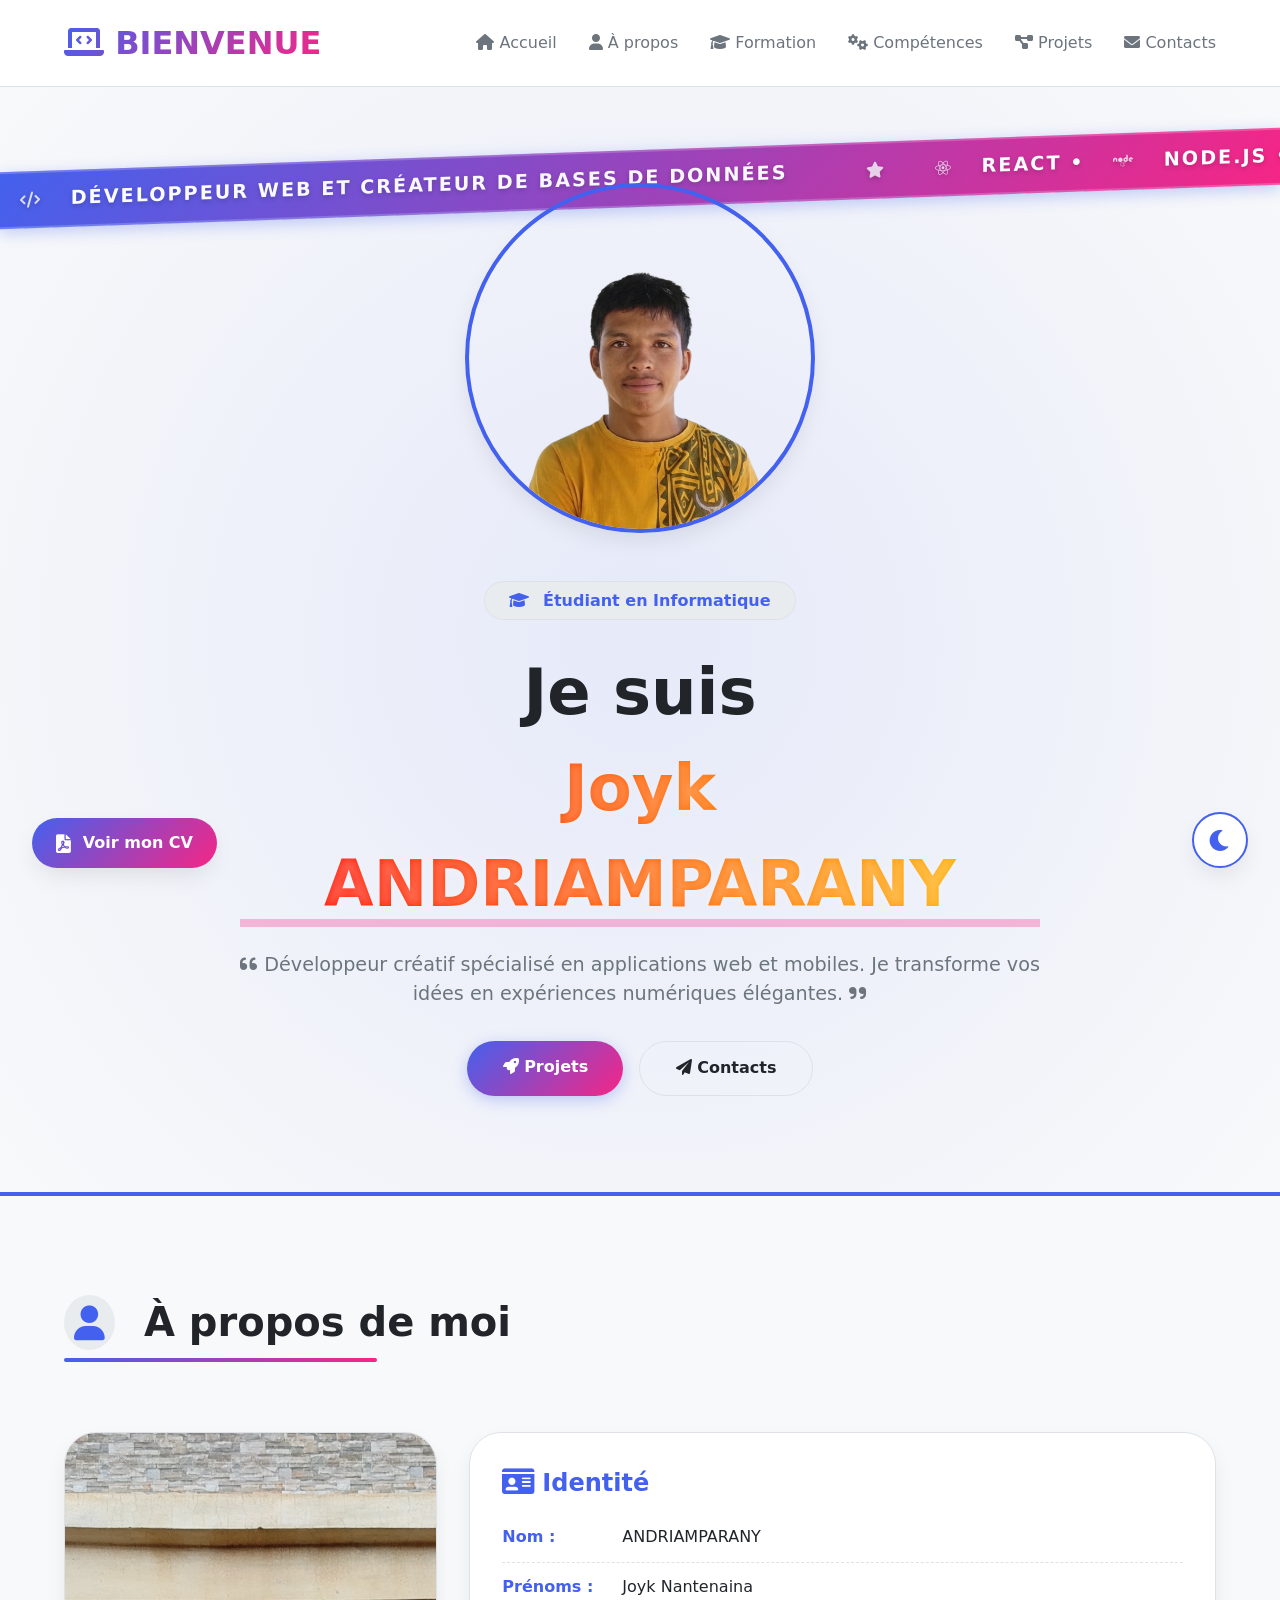
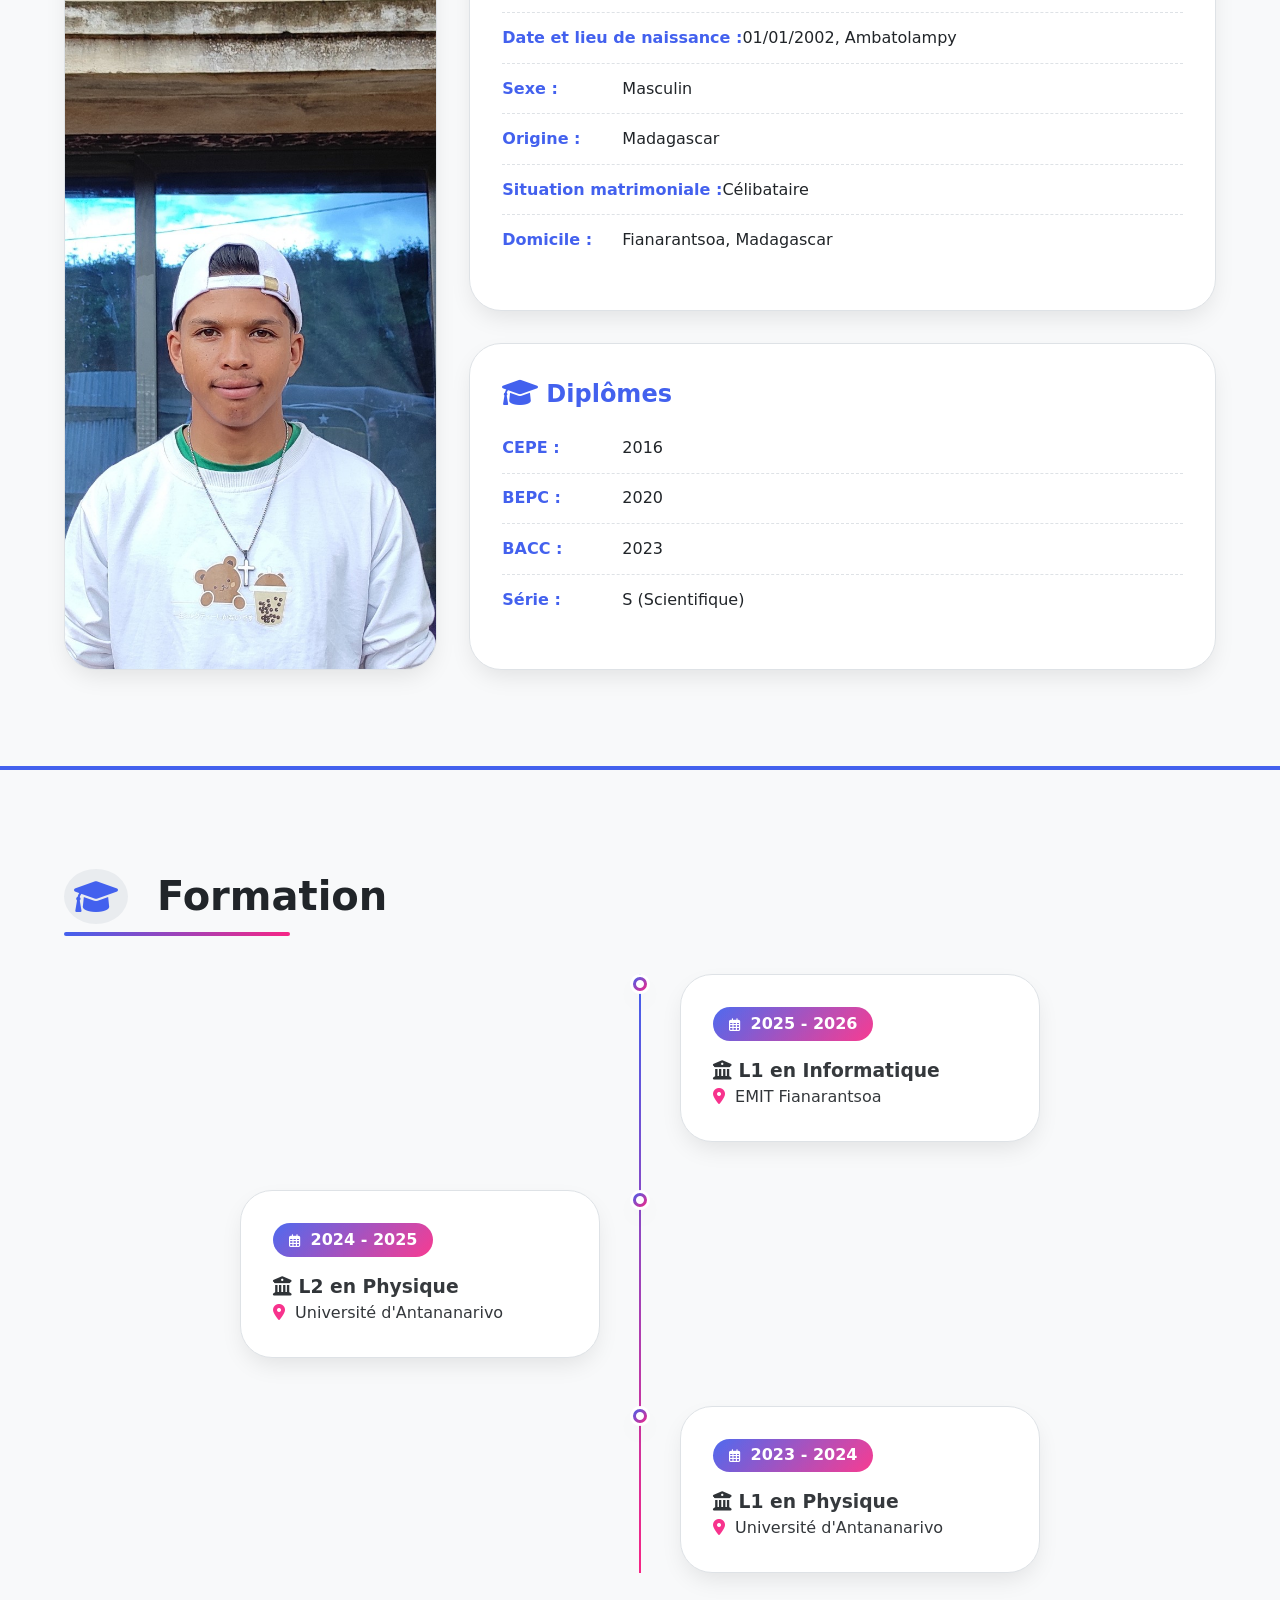
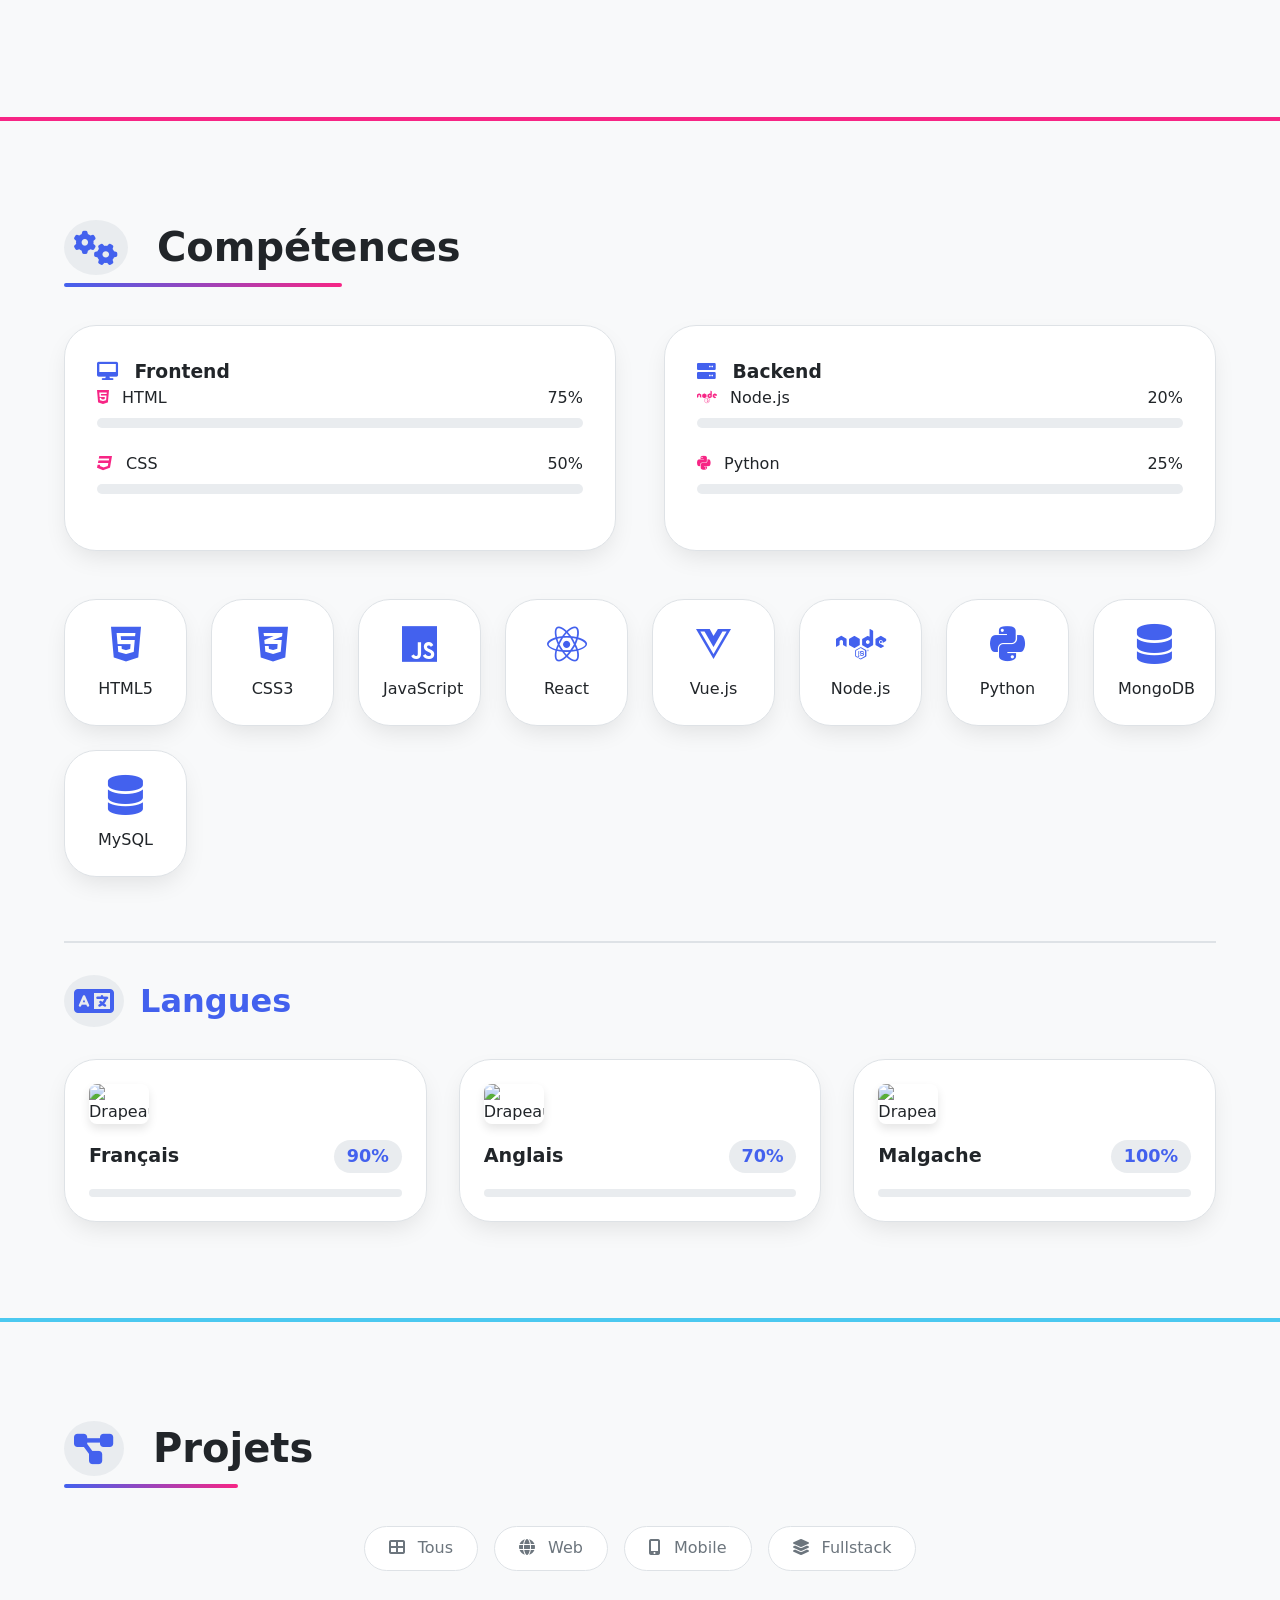
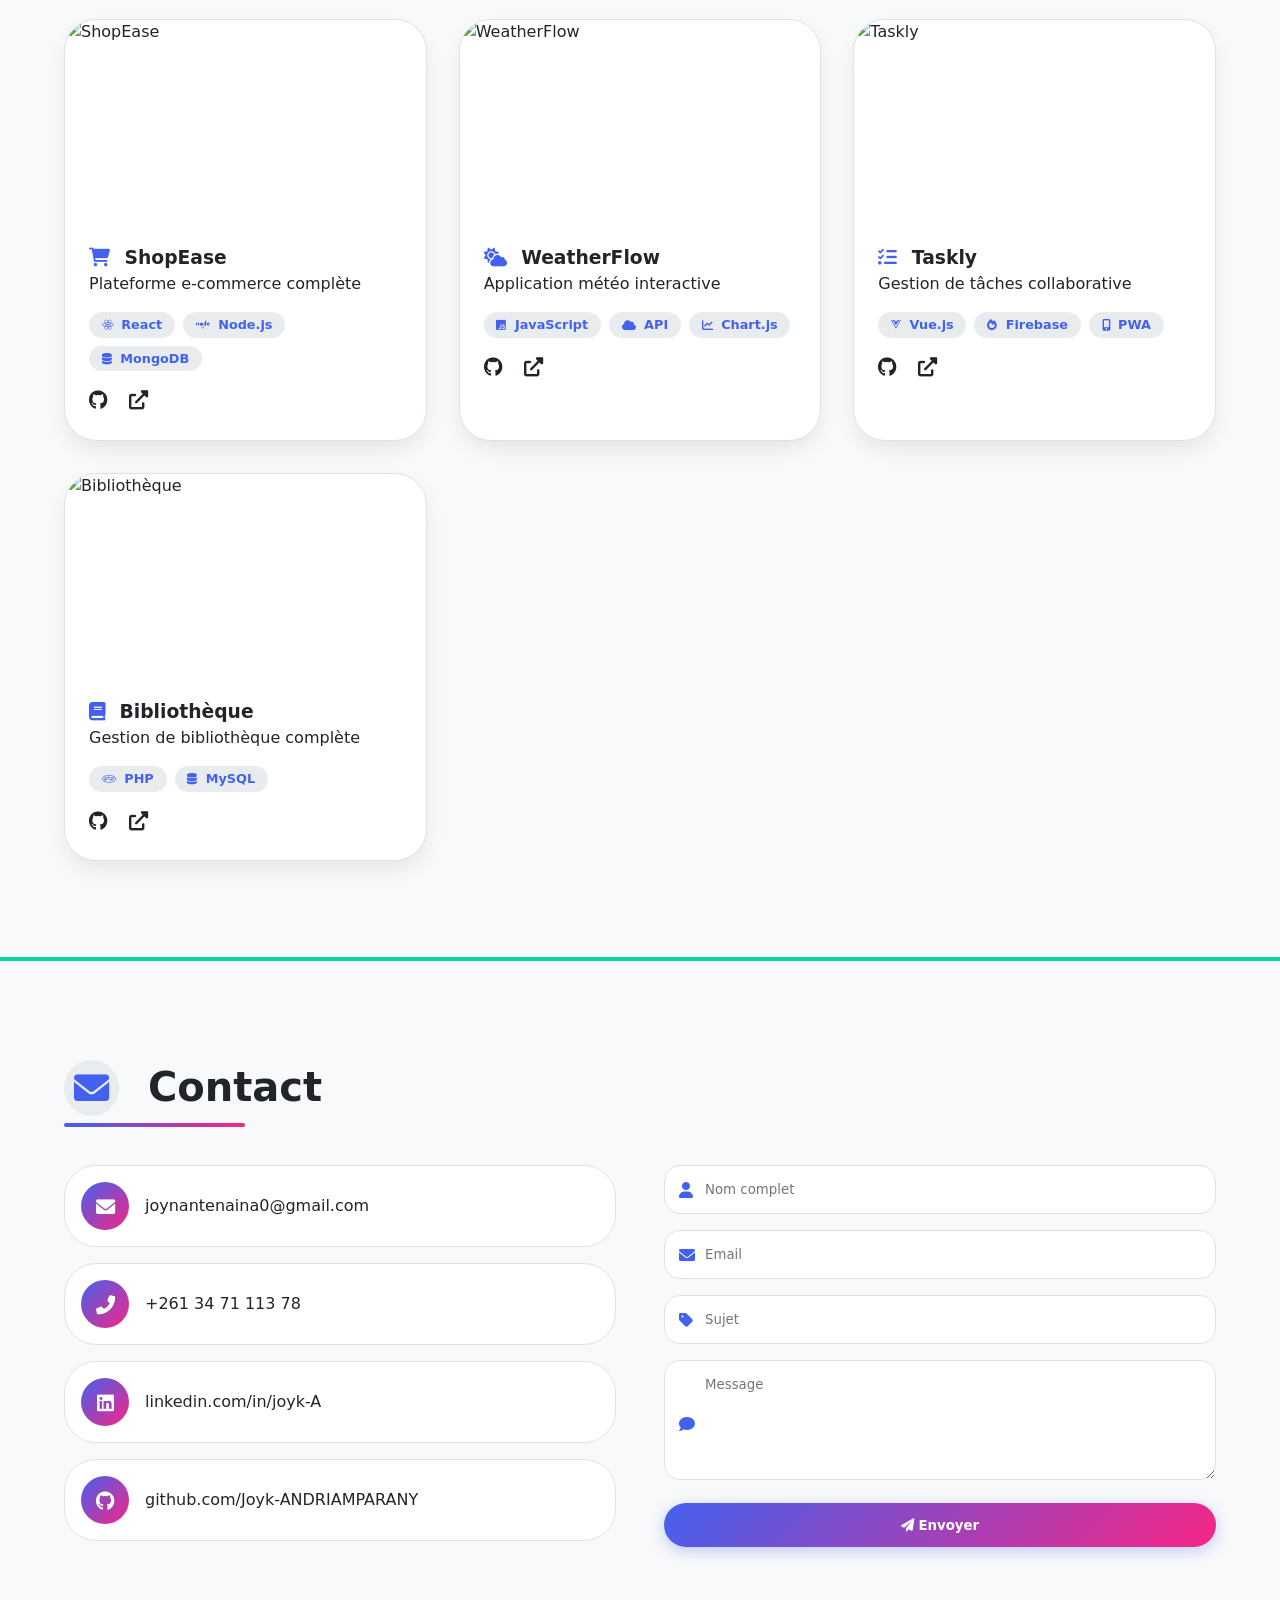
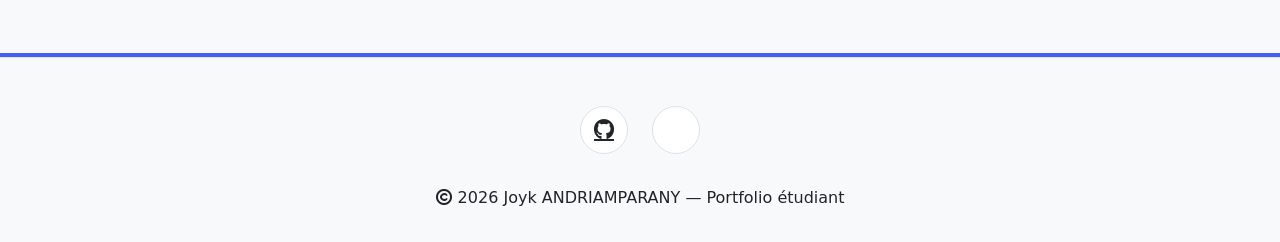
==== commit e6d1994a: "modification" ====
--- a/index.html
+++ b/index.html
@@ -3,7 +3,7 @@
 <head>
     <meta charset="UTF-8">
     <meta name="viewport" content="width=device-width, initial-scale=1.0">
-    <title>Joyk.ANDRIAMPARANY · Portfolio moderne</title>
+    <title>Joyk.ANDRIAMPARANY · Portfolio </title>
     <!-- Font Awesome 6 -->
     <link rel="stylesheet" href="https://cdnjs.cloudflare.com/ajax/libs/font-awesome/6.0.0-beta3/css/all.min.css">
     <!-- CSS principal -->
@@ -32,8 +32,8 @@
     </div>
     
     <!-- Bouton CV -->
-    <a href="#" class="cv-download">
-        <i class="fas fa-file-pdf"></i> CV
+    <a href="" class="cv-download">
+        <i class="fas fa-file-pdf"></i> Voir mon CV
     </a>
 
     <!-- Navigation avec menu burger CSS pure -->
@@ -53,7 +53,6 @@
                     <a href="#formation" class="nav-link"><i class="fas fa-graduation-cap"></i> Formation</a>
                     <a href="#competences" class="nav-link"><i class="fas fa-cogs"></i> Compétences</a>
                     <a href="#projets" class="nav-link"><i class="fas fa-project-diagram"></i> Projets</a>
-                    <a href="#blog" class="nav-link"><i class="fas fa-blog"></i> Blog</a>
                     <a href="#contact" class="nav-link"><i class="fas fa-envelope"></i> Contacts</a>
                 </div>
             </div>
@@ -115,7 +114,7 @@
                             <ul class="about-list">
                                 <li><strong>Nom :</strong> ANDRIAMPARANY</li>
                                 <li><strong>Prénoms :</strong> Joyk Nantenaina</li>
-                                <li><strong>Date et lieu de naissance :</strong> 01/01/2005, Fianarantsoa</li>
+                                <li><strong>Date et lieu de naissance :</strong> 01/01/2002, Ambatolampy</li>
                                 <li><strong>Sexe :</strong> Masculin</li>
                                 <li><strong>Origine :</strong> Madagascar</li>
                                 <li><strong>Situation matrimoniale :</strong> Célibataire</li>
@@ -188,20 +187,20 @@
                         <h3><i class="fas fa-desktop"></i> Frontend</h3>
                         <div class="skill-item">
                             <div class="skill-info">
-                                <span><i class="fab fa-react"></i> React</span>
-                                <span>85%</span>
+                                <span><i class="fab fa-html5"></i> HTML</span>
+                                <span>75%</span>
                             </div>
                             <div class="progress-bar">
-                                <div class="progress" data-width="85%"></div>
+                                <div class="progress" data-width="75%"></div>
                             </div>
                         </div>
                         <div class="skill-item">
                             <div class="skill-info">
-                                <span><i class="fab fa-vuejs"></i> Vue.js</span>
-                                <span>75%</span>
+                                <span><i class="fab fa-css3"></i> CSS</span>
+                                <span>50%</span>
                             </div>
                             <div class="progress-bar">
-                                <div class="progress" data-width="75%"></div>
+                                <div class="progress" data-width="50%"></div>
                             </div>
                         </div>
                     </div>
@@ -211,19 +210,19 @@
                         <div class="skill-item">
                             <div class="skill-info">
                                 <span><i class="fab fa-node"></i> Node.js</span>
-                                <span>80%</span>
+                                <span>20%</span>
                             </div>
                             <div class="progress-bar">
-                                <div class="progress" data-width="80%"></div>
+                                <div class="progress" data-width="20%"></div>
                             </div>
                         </div>
                         <div class="skill-item">
                             <div class="skill-info">
                                 <span><i class="fab fa-python"></i> Python</span>
-                                <span>70%</span>
+                                <span>25%</span>
                             </div>
                             <div class="progress-bar">
-                                <div class="progress" data-width="70%"></div>
+                                <div class="progress" data-width="25%"></div>
                             </div>
                         </div>
                     </div>
@@ -411,50 +410,6 @@
             </div>
         </section>
 
-        <!-- BLOG -->
-        <section id="blog">
-            <div class="container">
-                <h2 class="section-title">
-                    <i class="fas fa-blog"></i> Articles récents
-                </h2>
-                
-                <div class="blog-grid">
-                    <div class="blog-card">
-                        <div class="blog-img">
-                            <img src="https://images.unsplash.com/photo-1633356122544-f134324a6cee?ixlib=rb-1.2.1&auto=format&fit=crop&w=1350&q=80" alt="React">
-                        </div>
-                        <div class="blog-content">
-                            <div class="blog-date"><i class="far fa-calendar-alt"></i> 15 Mars 2025</div>
-                            <h3><i class="fab fa-react"></i> Hooks React</h3>
-                            <a href="#" class="blog-link">Lire <i class="fas fa-arrow-right"></i></a>
-                        </div>
-                    </div>
-                    
-                    <div class="blog-card">
-                        <div class="blog-img">
-                            <img src="https://images.unsplash.com/photo-1558494949-ef010cbdcc31?ixlib=rb-1.2.1&auto=format&fit=crop&w=1350&q=80" alt="Microservices">
-                        </div>
-                        <div class="blog-content">
-                            <div class="blog-date"><i class="far fa-calendar-alt"></i> 28 Fév 2025</div>
-                            <h3><i class="fas fa-network-wired"></i> Microservices</h3>
-                            <a href="#" class="blog-link">Lire <i class="fas fa-arrow-right"></i></a>
-                        </div>
-                    </div>
-                    
-                    <div class="blog-card">
-                        <div class="blog-img">
-                            <img src="https://images.unsplash.com/photo-1605745341112-85968b19335b?ixlib=rb-1.2.1&auto=format&fit=crop&w=1350&q=80" alt="Docker">
-                        </div>
-                        <div class="blog-content">
-                            <div class="blog-date"><i class="far fa-calendar-alt"></i> 10 Fév 2025</div>
-                            <h3><i class="fab fa-docker"></i> Docker</h3>
-                            <a href="#" class="blog-link">Lire <i class="fas fa-arrow-right"></i></a>
-                        </div>
-                    </div>
-                </div>
-            </div>
-        </section>
-
         <!-- CONTACT -->
         <section id="contact">
             <div class="container">
@@ -509,10 +464,8 @@
     <footer class="footer">
         <div class="container">
             <div class="social-links">
-                <a href="#"><i class="fab fa-github"></i></a>
-                <a href="#"><i class="fab fa-linkedin-in"></i></a>
-                <a href="#"><i class="fab fa-twitter"></i></a>
-                <a href="#"><i class="fab fa-dev"></i></a>
+                <a href="https://github.com/Joyk-ANDRIAMPARANY"><i class="fab fa-github"></i></a>
+                <a href="https://www.facebook.com/joy.nantenaina"><i class="fab facebook"></i></a>
             </div>
             <p><i class="far fa-copyright"></i> 2026 Joyk ANDRIAMPARANY — Portfolio étudiant</p>
         </div>
--- a/style.css
+++ b/style.css
@@ -568,8 +568,8 @@
 }
 
 .avatar-img {
-    width: 220px;
-    height: 220px;
+    width: 350px;
+    height: 350px;
     border-radius: 50%;
     overflow: hidden;
     border: 4px solid var(--primary);
